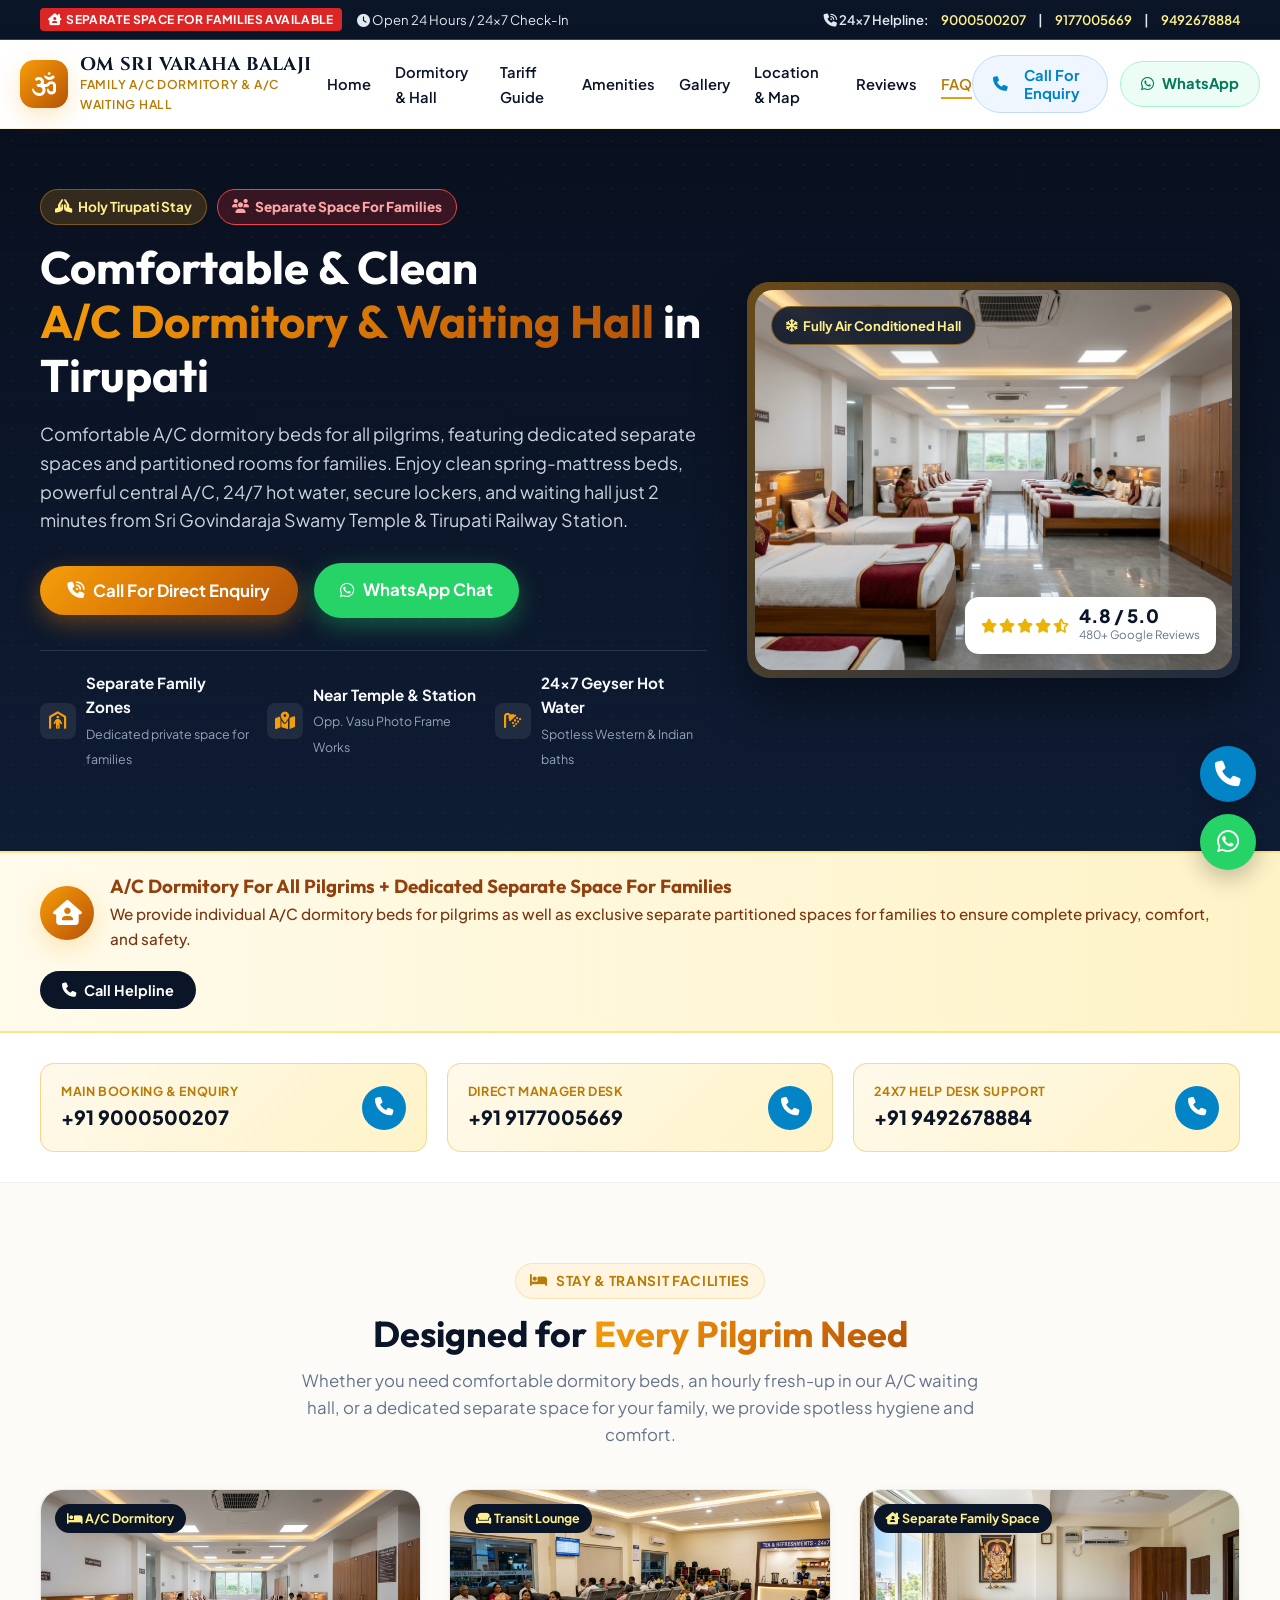
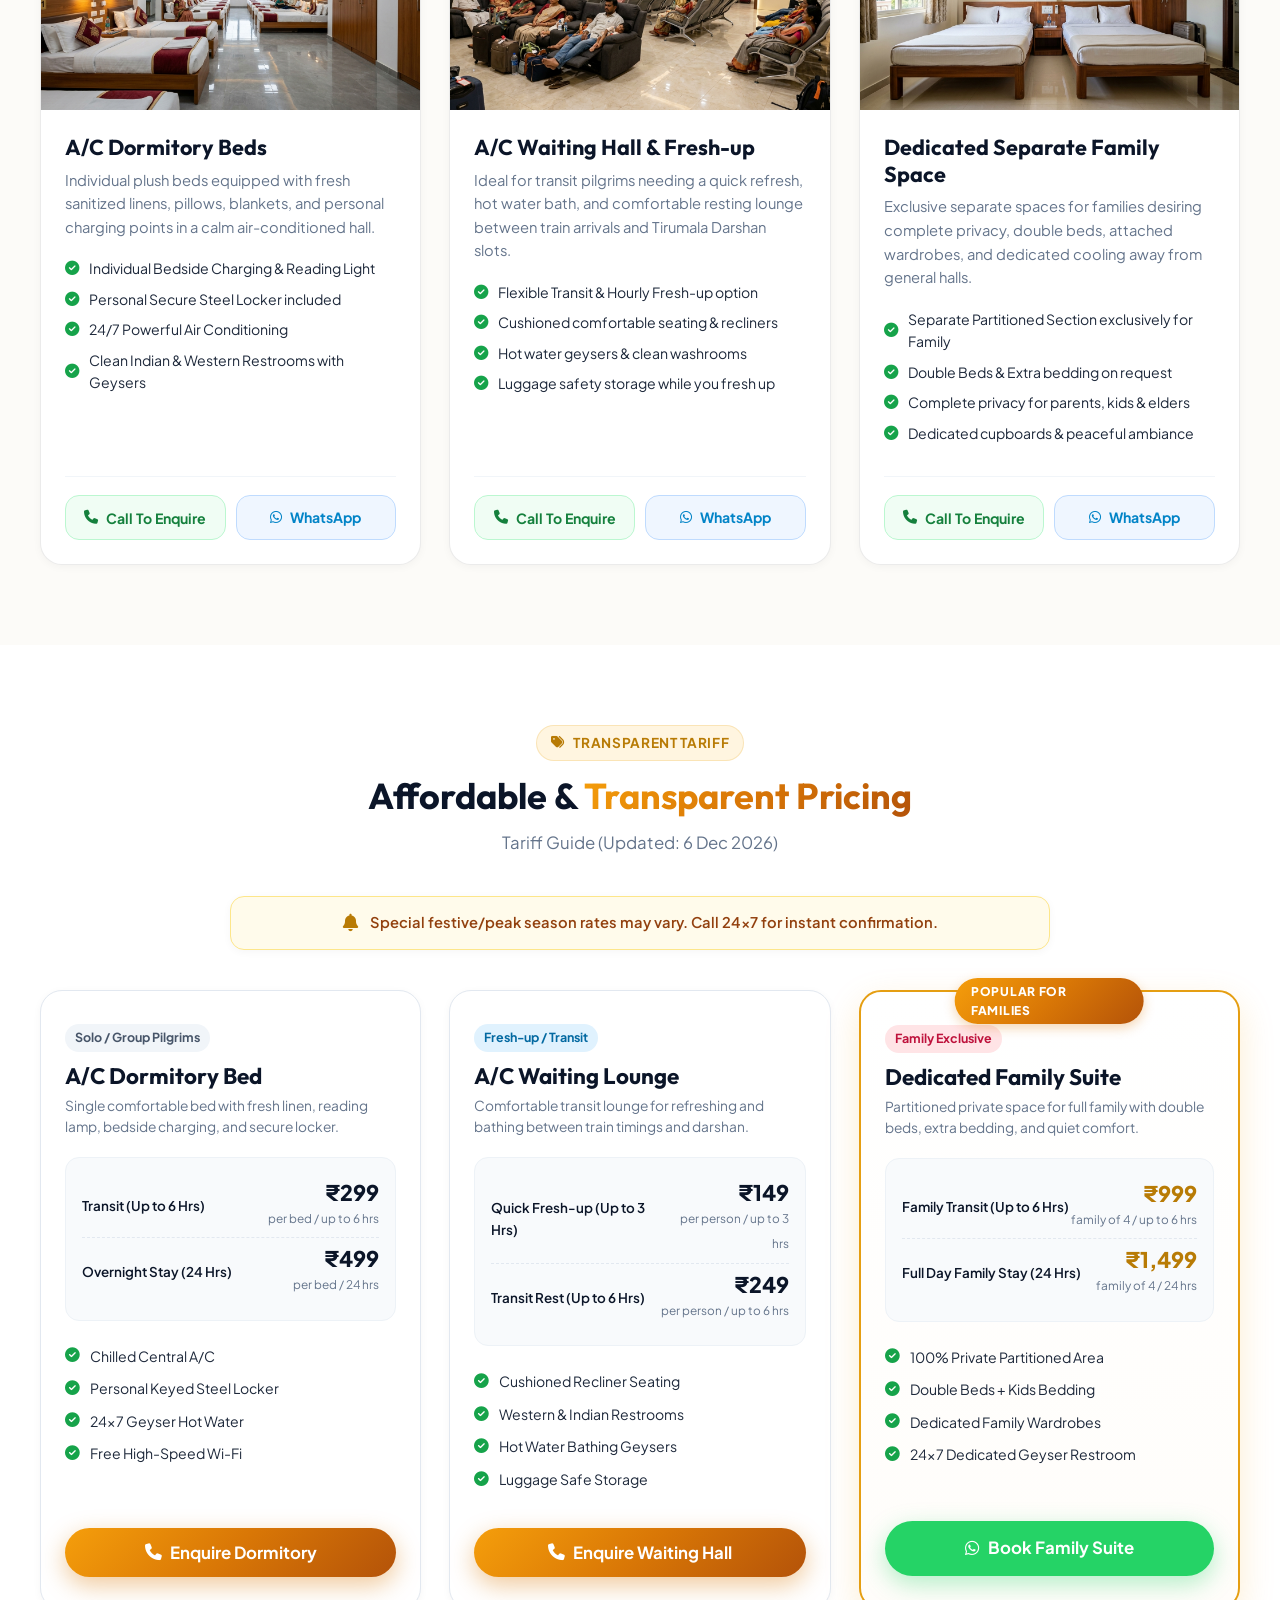
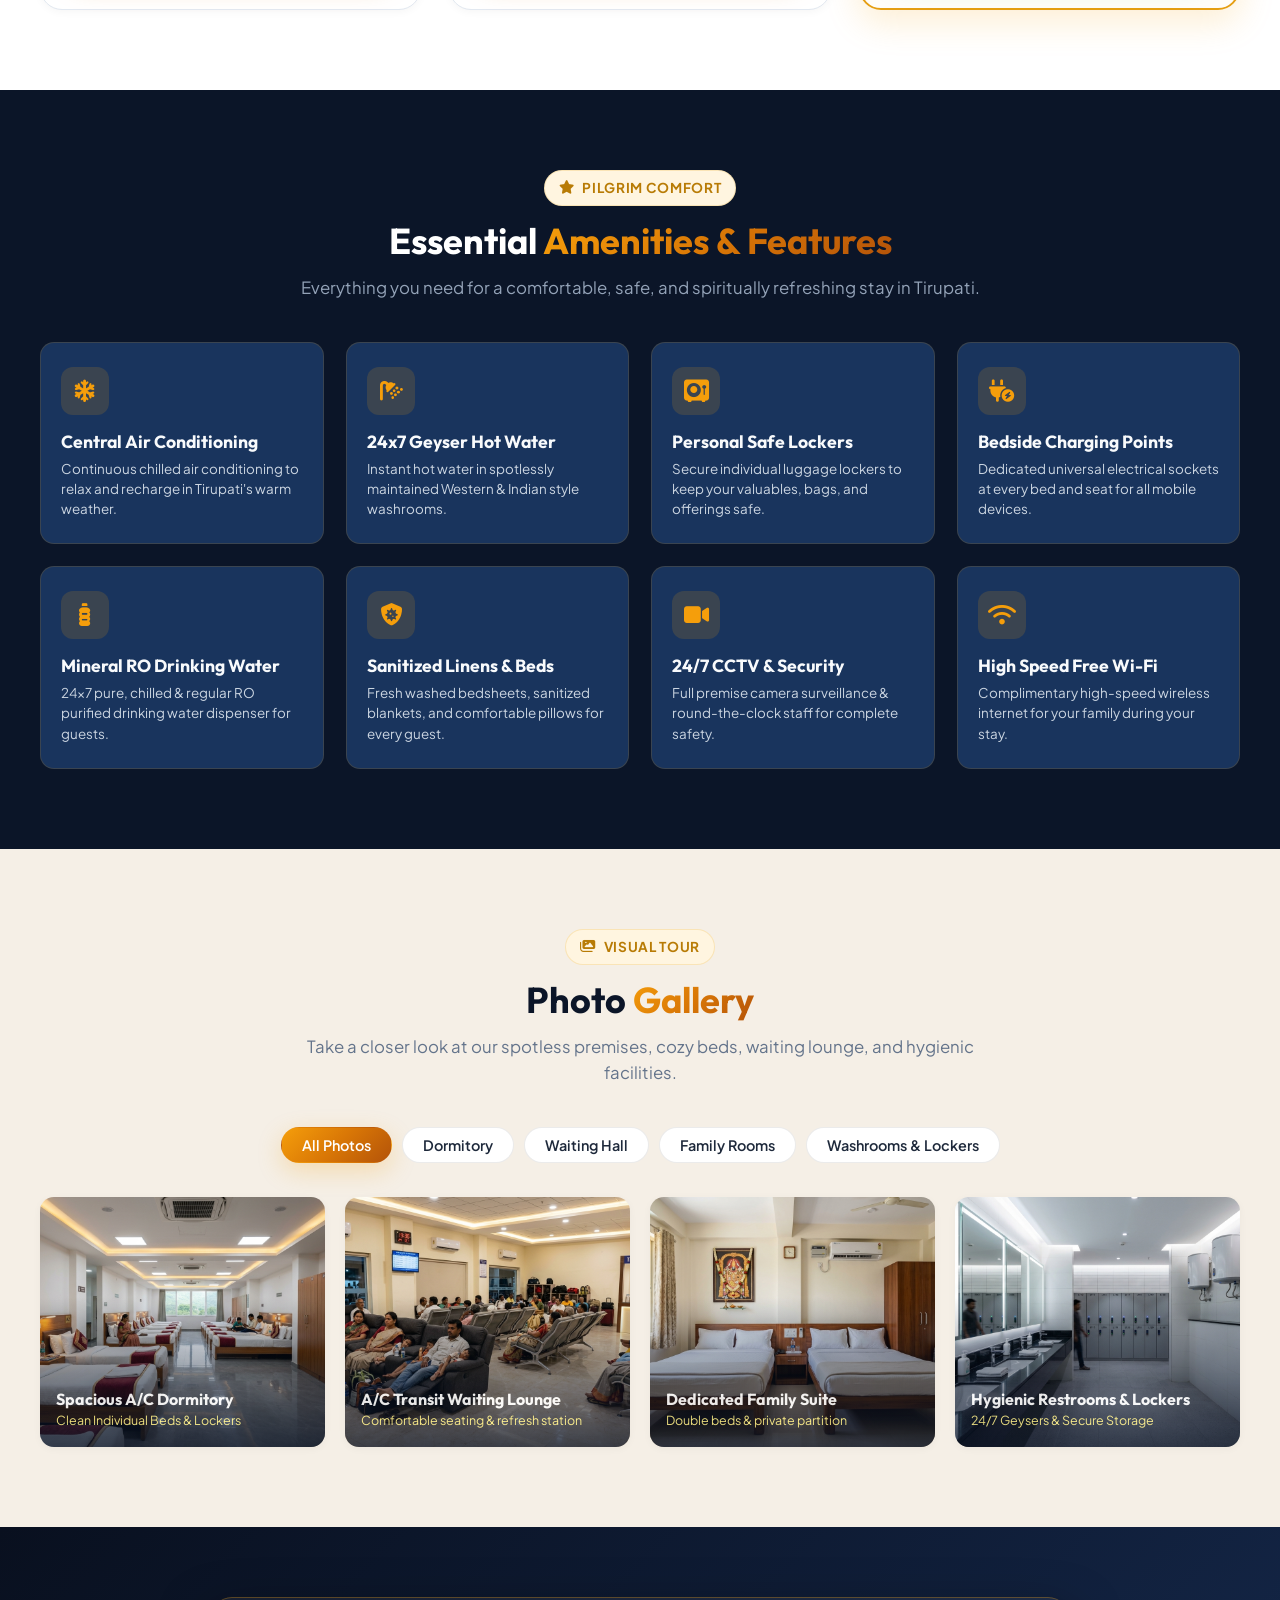
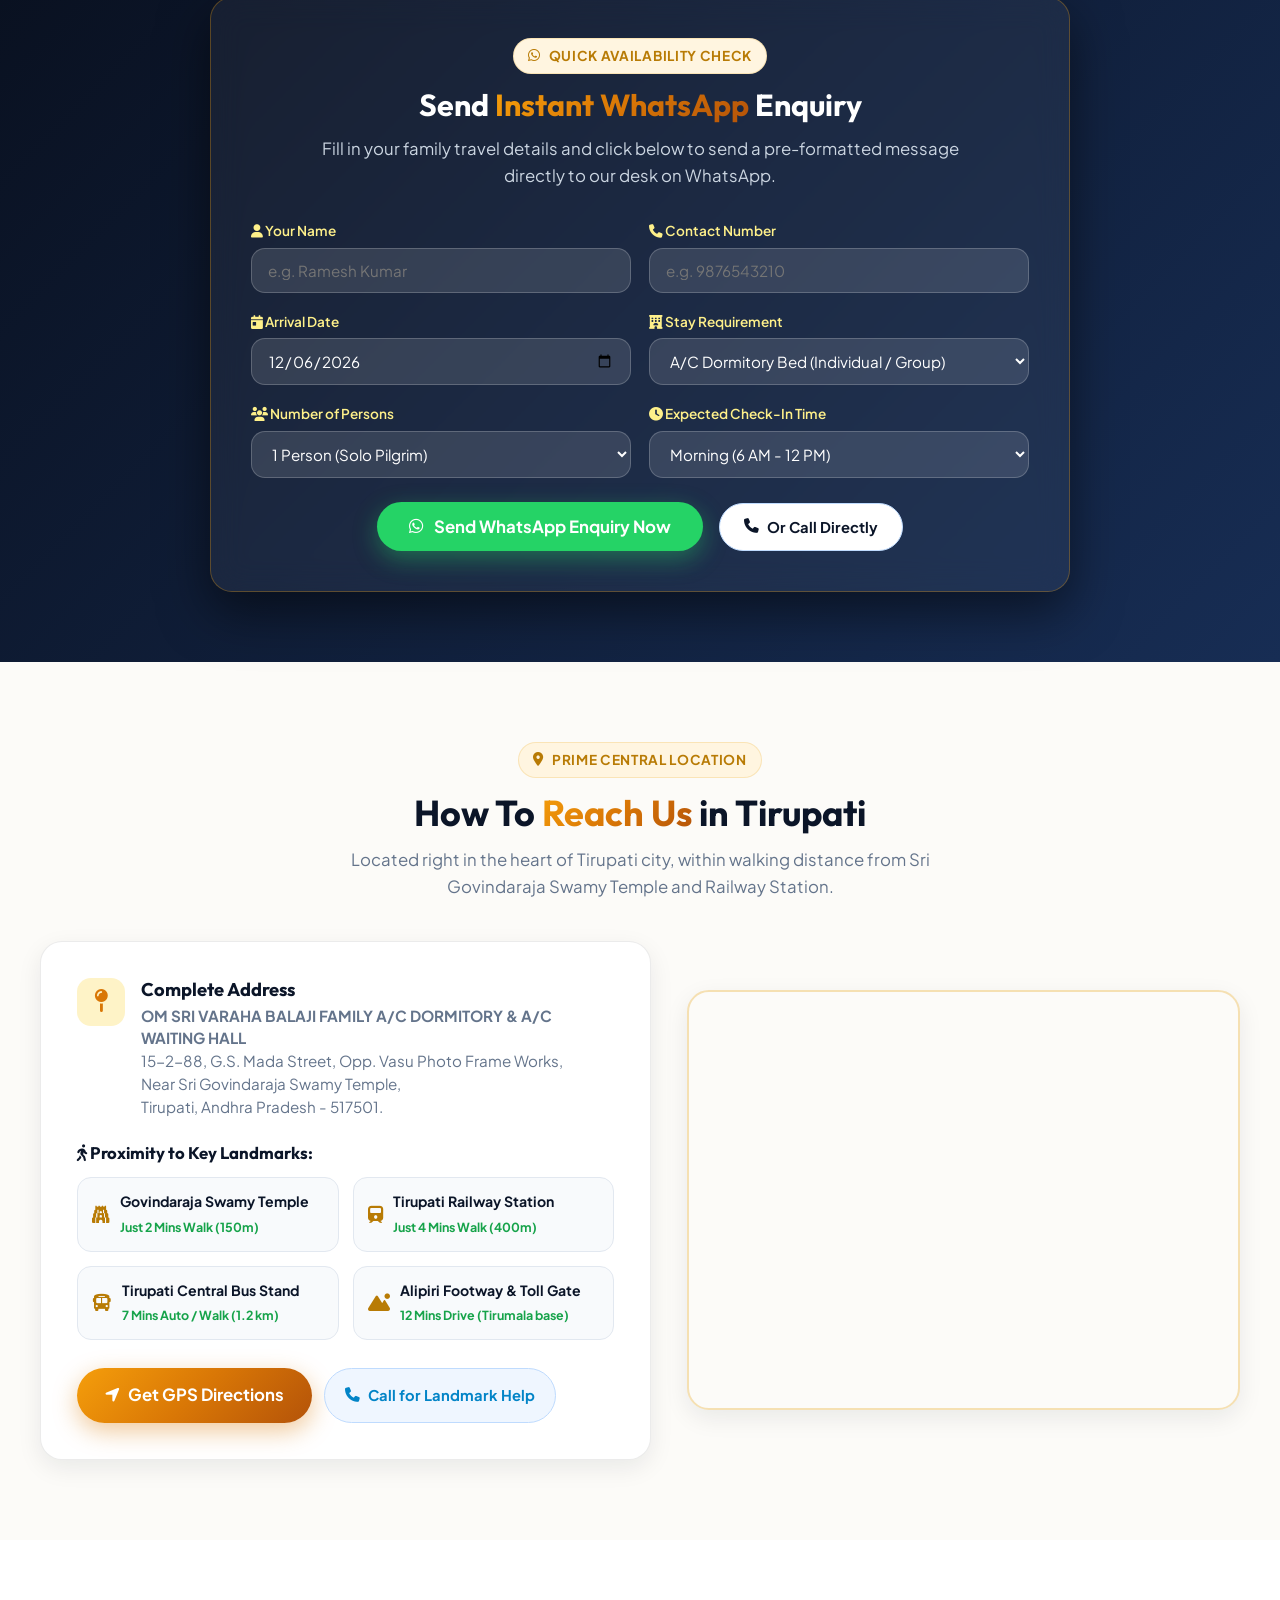
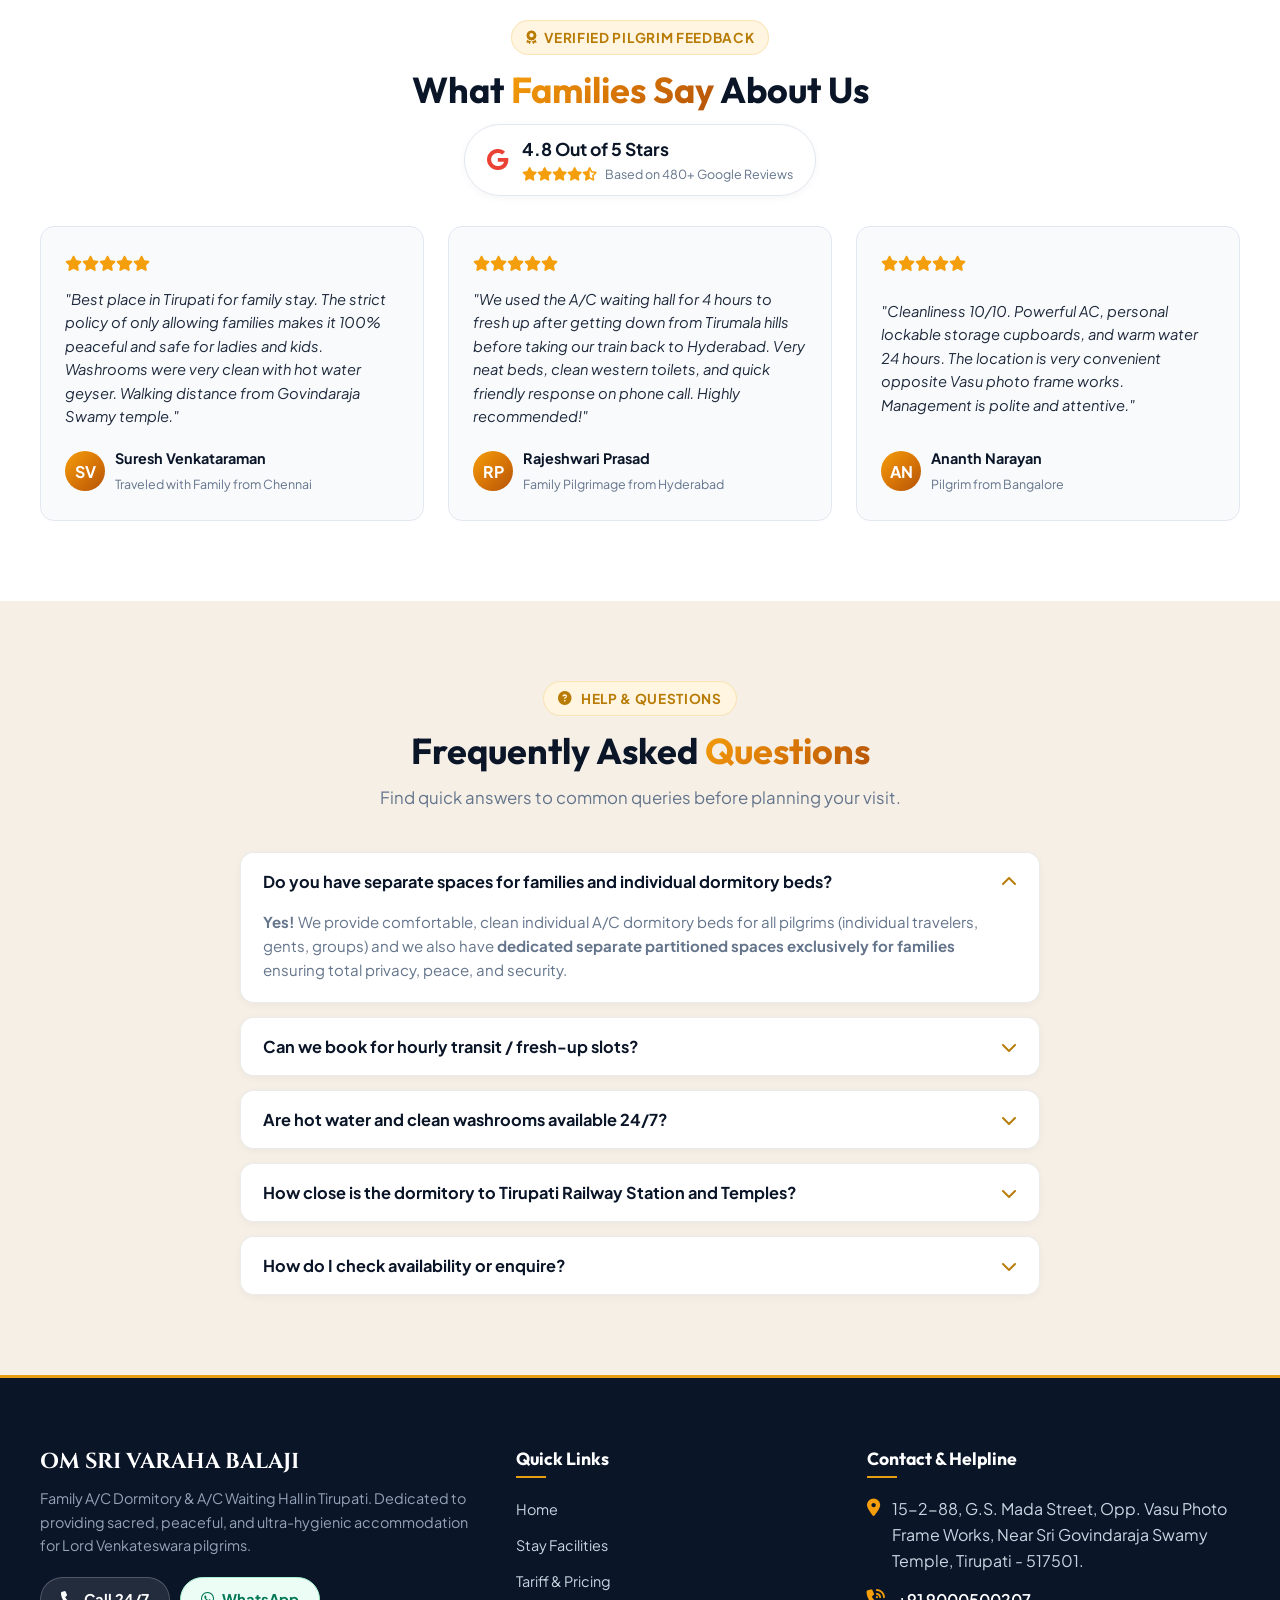
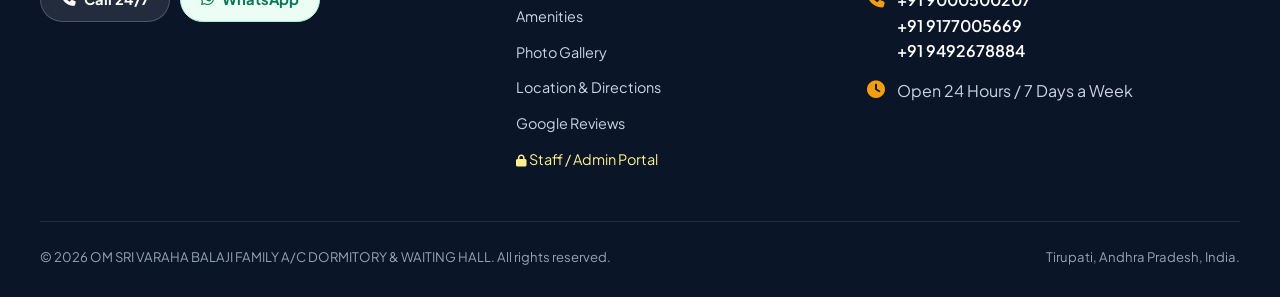
==== index.html @ 16eabe7f "Initial commit: Om Sri Varaha Balaji Dormitory website & admin portal" ====
<!DOCTYPE html>
<html lang="en">
<head>
  <meta charset="UTF-8">
  <meta name="viewport" content="width=device-width, initial-scale=1.0">
  <title>OM SRI VARAHA BALAJI - Family A/C Dormitory & A/C Waiting Hall | Tirupati</title>
  <meta name="description" content="Om Sri Varaha Balaji Family A/C Dormitory & A/C Waiting Hall in Tirupati. Strictly for Families & Women Pilgrims. 2 mins from Govindaraja Swamy Temple & Railway Station. Clean beds, 24x7 hot water, secure lockers, RO water. Call 9000500207.">
  <meta name="keywords" content="Tirupati dormitory, family dormitory tirupati, ac waiting hall tirupati, tirupati stay for family, govindaraja swamy temple dormitory, tirupati railway station waiting hall, om sri varaha balaji dormitory">

  <!-- Google Fonts -->
  <link rel="preconnect" href="https://fonts.googleapis.com">
  <link rel="preconnect" href="https://fonts.gstatic.com" crossorigin>
  <link href="https://fonts.googleapis.com/css2?family=Cinzel:wght@600;700;800&family=Outfit:wght@400;500;600;700;800&family=Plus+Jakarta+Sans:wght@400;500;600;700&display=swap" rel="stylesheet">
  
  <!-- Font Awesome Icons -->
  <link rel="stylesheet" href="https://cdnjs.cloudflare.com/ajax/libs/font-awesome/6.5.1/css/all.min.css">
  
  <!-- Custom CSS -->
  <link rel="stylesheet" href="styles.css">
  <!-- Dynamic Pricing Sync Script -->
  <script src="pricing-data.js"></script>
</head>
<body>

  <!-- Top Announcement Bar -->
  <div class="top-banner">
    <div class="container top-banner-content">
      <div class="top-banner-left">
        <span class="top-badge-family"><i class="fa-solid fa-house-chimney-user"></i> SEPARATE SPACE FOR FAMILIES AVAILABLE</span>
        <span><i class="fa-solid fa-clock"></i> Open 24 Hours / 24x7 Check-In</span>
      </div>
      <div class="top-banner-phones">
        <span><i class="fa-solid fa-phone-volume"></i> 24x7 Helpline:</span>
        <a href="tel:9000500207">9000500207</a> | 
        <a href="tel:9177005669">9177005669</a> | 
        <a href="tel:9492678884">9492678884</a>
      </div>
    </div>
  </div>

  <!-- Header & Navigation -->
  <header class="site-header">
    <div class="container navbar">
      <a href="#" class="brand-logo" aria-label="Om Sri Varaha Balaji Home">
        <div class="logo-icon">
          <i class="fa-solid fa-om"></i>
        </div>
        <div class="brand-info">
          <span class="brand-name">OM SRI VARAHA BALAJI</span>
          <span class="brand-tagline">Family A/C Dormitory & A/C Waiting Hall</span>
        </div>
      </a>

      <ul class="nav-menu" id="navMenu">
        <li><a href="#home" class="nav-link active">Home</a></li>
        <li><a href="#stay-options" class="nav-link">Dormitory & Hall</a></li>
        <li><a href="#pricing" class="nav-link">Tariff Guide</a></li>
        <li><a href="#amenities" class="nav-link">Amenities</a></li>
        <li><a href="#gallery" class="nav-link">Gallery</a></li>
        <li><a href="#location" class="nav-link">Location & Map</a></li>
        <li><a href="#reviews" class="nav-link">Reviews</a></li>
        <li><a href="#faq" class="nav-link">FAQ</a></li>
      </ul>

      <div class="nav-actions">
        <button class="btn btn-call-sm" onclick="openCallModal()">
          <i class="fa-solid fa-phone"></i> Call For Enquiry
        </button>
        <a href="https://wa.me/919000500207?text=Hello%20Om%20Sri%20Varaha%20Balaji%20Dormitory,%20I%20want%20to%20enquire%20about%20stay%20availability%20in%20Tirupati." target="_blank" rel="noopener" class="btn btn-whatsapp-sm">
          <i class="fa-brands fa-whatsapp"></i> WhatsApp
        </a>
      </div>

      <button class="mobile-toggle" id="mobileMenuBtn" aria-label="Toggle navigation">
        <i class="fa-solid fa-bars"></i>
      </button>
    </div>
  </header>

  <!-- Hero Section -->
  <section class="hero-section" id="home">
    <div class="hero-pattern-bg"></div>
    <div class="container">
      <div class="hero-grid">
        <div class="hero-content">
          <div class="hero-badge-container">
            <span class="pill-holy"><i class="fa-solid fa-hands-praying"></i> Holy Tirupati Stay</span>
            <span class="pill-family-strict"><i class="fa-solid fa-users"></i> Separate Space For Families</span>
          </div>

          <h1 class="hero-title">
            Comfortable & Clean <span>A/C Dormitory & Waiting Hall</span> in Tirupati
          </h1>

          <p class="hero-desc">
            Comfortable A/C dormitory beds for all pilgrims, featuring dedicated separate spaces and partitioned rooms for families. Enjoy clean spring-mattress beds, powerful central A/C, 24/7 hot water, secure lockers, and waiting hall just 2 minutes from Sri Govindaraja Swamy Temple & Tirupati Railway Station.
          </p>

          <div class="hero-ctas">
            <button class="btn btn-primary-call" onclick="openCallModal()">
              <i class="fa-solid fa-phone-volume"></i> Call For Direct Enquiry
            </button>
            <a href="https://wa.me/919000500207?text=Hi,%20I%20am%20looking%20for%20a%20dormitory/family%20stay%20in%20Tirupati.%20Please%20share%20availability%20and%20rates." target="_blank" rel="noopener" class="btn btn-whatsapp-hero">
              <i class="fa-brands fa-whatsapp"></i> WhatsApp Chat
            </a>
          </div>

          <div class="hero-trust-bar">
            <div class="trust-item">
              <div class="trust-icon"><i class="fa-solid fa-person-shelter"></i></div>
              <div class="trust-text">
                <strong>Separate Family Zones</strong>
                <span>Dedicated private space for families</span>
              </div>
            </div>
            <div class="trust-item">
              <div class="trust-icon"><i class="fa-solid fa-map-location-dot"></i></div>
              <div class="trust-text">
                <strong>Near Temple & Station</strong>
                <span>Opp. Vasu Photo Frame Works</span>
              </div>
            </div>
            <div class="trust-item">
              <div class="trust-icon"><i class="fa-solid fa-shower"></i></div>
              <div class="trust-text">
                <strong>24x7 Geyser Hot Water</strong>
                <span>Spotless Western & Indian baths</span>
              </div>
            </div>
          </div>
        </div>

        <div class="hero-visual-card">
          <div class="hero-main-img-wrap">
            <img src="assets/dormitory_main.jpg" alt="Om Sri Varaha Balaji Dormitory Interior" class="hero-main-img">
            <div class="hero-float-badge">
              <i class="fa-solid fa-snowflake"></i> Fully Air Conditioned Hall
            </div>
            <div class="hero-rating-badge">
              <div class="hero-rating-stars">
                <i class="fa-solid fa-star"></i>
                <i class="fa-solid fa-star"></i>
                <i class="fa-solid fa-star"></i>
                <i class="fa-solid fa-star"></i>
                <i class="fa-solid fa-star-half-stroke"></i>
              </div>
              <div>
                <div class="hero-rating-val">4.8 / 5.0</div>
                <div class="hero-rating-count">480+ Google Reviews</div>
              </div>
            </div>
          </div>
        </div>
      </div>
    </div>
  </section>

  <!-- Family Space Highlight Feature Banner -->
  <section class="family-policy-banner">
    <div class="container">
      <div class="policy-box">
        <div class="policy-content">
          <div class="policy-icon-circle">
            <i class="fa-solid fa-house-user"></i>
          </div>
          <div class="policy-text">
            <h4>A/C Dormitory For All Pilgrims + Dedicated Separate Space For Families</h4>
            <p>We provide individual A/C dormitory beds for pilgrims as well as exclusive separate partitioned spaces for families to ensure complete privacy, comfort, and safety.</p>
          </div>
        </div>
        <button class="policy-cta-btn" onclick="openCallModal()">
          <i class="fa-solid fa-phone"></i> Call Helpline
        </button>
      </div>
    </div>
  </section>

  <!-- Direct Phone Contact Section -->
  <section class="quick-dial-section">
    <div class="container">
      <div class="quick-dial-grid">
        <a href="tel:9000500207" class="dial-card">
          <div class="dial-info">
            <span class="dial-label">Main Booking & Enquiry</span>
            <span class="dial-number">+91 9000500207</span>
          </div>
          <div class="dial-btn-circle"><i class="fa-solid fa-phone"></i></div>
        </a>

        <a href="tel:9177005669" class="dial-card">
          <div class="dial-info">
            <span class="dial-label">Direct Manager Desk</span>
            <span class="dial-number">+91 9177005669</span>
          </div>
          <div class="dial-btn-circle"><i class="fa-solid fa-phone"></i></div>
        </a>

        <a href="tel:9492678884" class="dial-card">
          <div class="dial-info">
            <span class="dial-label">24x7 Help Desk Support</span>
            <span class="dial-number">+91 9492678884</span>
          </div>
          <div class="dial-btn-circle"><i class="fa-solid fa-phone"></i></div>
        </a>
      </div>
    </div>
  </section>

  <!-- Accommodation & Stay Options Section -->
  <section class="section-stay-options" id="stay-options">
    <div class="container">
      <div class="text-center">
        <div class="section-badge"><i class="fa-solid fa-bed"></i> Stay & Transit Facilities</div>
        <h2 class="section-title">Designed for <span>Every Pilgrim Need</span></h2>
        <p class="section-subtitle">Whether you need comfortable dormitory beds, an hourly fresh-up in our A/C waiting hall, or a dedicated separate space for your family, we provide spotless hygiene and comfort.</p>
      </div>

      <div class="stay-cards-grid">
        <!-- Card 1: A/C Dormitory Beds -->
        <div class="stay-card">
          <div class="stay-card-img-wrap">
            <img src="assets/dormitory_main.jpg" alt="A/C Dormitory Beds" class="stay-card-img">
            <span class="stay-type-badge"><i class="fa-solid fa-bed"></i> A/C Dormitory</span>
          </div>
          <div class="stay-card-body">
            <h3 class="stay-card-title">A/C Dormitory Beds</h3>
            <p class="stay-card-desc">Individual plush beds equipped with fresh sanitized linens, pillows, blankets, and personal charging points in a calm air-conditioned hall.</p>
            <ul class="stay-features-list">
              <li><i class="fa-solid fa-circle-check"></i> Individual Bedside Charging & Reading Light</li>
              <li><i class="fa-solid fa-circle-check"></i> Personal Secure Steel Locker included</li>
              <li><i class="fa-solid fa-circle-check"></i> 24/7 Powerful Air Conditioning</li>
              <li><i class="fa-solid fa-circle-check"></i> Clean Indian & Western Restrooms with Geysers</li>
            </ul>
            <div class="stay-card-actions">
              <button class="btn btn-card-call" onclick="openCallModal()"><i class="fa-solid fa-phone"></i> Call To Enquire</button>
              <a href="https://wa.me/919000500207?text=Hello,%20I%20want%20to%20enquire%20about%20A/C%20Dormitory%20beds%20availability." target="_blank" rel="noopener" class="btn btn-card-wa"><i class="fa-brands fa-whatsapp"></i> WhatsApp</a>
            </div>
          </div>
        </div>

        <!-- Card 2: A/C Transit Waiting Hall -->
        <div class="stay-card">
          <div class="stay-card-img-wrap">
            <img src="assets/waiting_hall.jpg" alt="A/C Waiting Hall Lounge" class="stay-card-img">
            <span class="stay-type-badge"><i class="fa-solid fa-couch"></i> Transit Lounge</span>
          </div>
          <div class="stay-card-body">
            <h3 class="stay-card-title">A/C Waiting Hall & Fresh-up</h3>
            <p class="stay-card-desc">Ideal for transit pilgrims needing a quick refresh, hot water bath, and comfortable resting lounge between train arrivals and Tirumala Darshan slots.</p>
            <ul class="stay-features-list">
              <li><i class="fa-solid fa-circle-check"></i> Flexible Transit & Hourly Fresh-up option</li>
              <li><i class="fa-solid fa-circle-check"></i> Cushioned comfortable seating & recliners</li>
              <li><i class="fa-solid fa-circle-check"></i> Hot water geysers & clean washrooms</li>
              <li><i class="fa-solid fa-circle-check"></i> Luggage safety storage while you fresh up</li>
            </ul>
            <div class="stay-card-actions">
              <button class="btn btn-card-call" onclick="openCallModal()"><i class="fa-solid fa-phone"></i> Call To Enquire</button>
              <a href="https://wa.me/919000500207?text=Hello,%20I%20need%20details%20about%20A/C%20Waiting%20Hall%20and%20Fresh-up%20slots." target="_blank" rel="noopener" class="btn btn-card-wa"><i class="fa-brands fa-whatsapp"></i> WhatsApp</a>
            </div>
          </div>
        </div>

        <!-- Card 3: Dedicated Separate Family Space -->
        <div class="stay-card">
          <div class="stay-card-img-wrap">
            <img src="assets/family_room.jpg" alt="Dedicated Separate Family Space" class="stay-card-img">
            <span class="stay-type-badge"><i class="fa-solid fa-house-chimney-user"></i> Separate Family Space</span>
          </div>
          <div class="stay-card-body">
            <h3 class="stay-card-title">Dedicated Separate Family Space</h3>
            <p class="stay-card-desc">Exclusive separate spaces for families desiring complete privacy, double beds, attached wardrobes, and dedicated cooling away from general halls.</p>
            <ul class="stay-features-list">
              <li><i class="fa-solid fa-circle-check"></i> Separate Partitioned Section exclusively for Family</li>
              <li><i class="fa-solid fa-circle-check"></i> Double Beds & Extra bedding on request</li>
              <li><i class="fa-solid fa-circle-check"></i> Complete privacy for parents, kids & elders</li>
              <li><i class="fa-solid fa-circle-check"></i> Dedicated cupboards & peaceful ambiance</li>
            </ul>
            <div class="stay-card-actions">
              <button class="btn btn-card-call" onclick="openCallModal()"><i class="fa-solid fa-phone"></i> Call To Enquire</button>
              <a href="https://wa.me/919000500207?text=Hello,%20I%20am%20enquiring%20about%20the%20Separate%20Family%20Space." target="_blank" rel="noopener" class="btn btn-card-wa"><i class="fa-brands fa-whatsapp"></i> WhatsApp</a>
            </div>
          </div>
        </div>
      </div>
    </div>
  </section>

  <!-- Tariff & Pricing Section -->
  <section class="section-pricing" id="pricing">
    <div class="container">
      <div class="text-center">
        <div class="section-badge"><i class="fa-solid fa-tags"></i> Transparent Tariff</div>
        <h2 class="section-title">Affordable & <span>Transparent Pricing</span></h2>
        <p class="section-subtitle" id="pricing-last-updated">Budget-friendly, ultra-clean pilgrim accommodation with zero hidden fees.</p>
      </div>

      <!-- Festive / Seasonal Alert Banner (Editable via Admin) -->
      <div class="pricing-notice-bar">
        <i class="fa-solid fa-bell"></i>
        <span id="pricing-seasonal-notice">Special festive/peak season rates may vary. Call 24x7 for instant confirmation.</span>
      </div>

      <div class="pricing-cards-grid">
        <!-- Dormitory Plan -->
        <div class="pricing-plan-card">
          <div class="plan-header">
            <span class="plan-tag">Solo / Group Pilgrims</span>
            <h3 class="plan-name">A/C Dormitory Bed</h3>
            <p class="plan-desc">Single comfortable bed with fresh linen, reading lamp, bedside charging, and secure locker.</p>
          </div>

          <div class="plan-rates-box">
            <div class="rate-row">
              <span class="rate-label">Transit (Up to 6 Hrs)</span>
              <div class="rate-val-wrap">
                <span class="rate-amount" id="price-dorm-transit">₹299</span>
                <span class="rate-unit" id="unit-dorm-transit">per bed</span>
              </div>
            </div>

            <div class="rate-row highlight-row">
              <span class="rate-label">Overnight Stay (24 Hrs)</span>
              <div class="rate-val-wrap">
                <span class="rate-amount" id="price-dorm-night">₹499</span>
                <span class="rate-unit" id="unit-dorm-night">per bed</span>
              </div>
            </div>
          </div>

          <ul class="plan-perks">
            <li><i class="fa-solid fa-circle-check"></i> Chilled Central A/C</li>
            <li><i class="fa-solid fa-circle-check"></i> Personal Keyed Steel Locker</li>
            <li><i class="fa-solid fa-circle-check"></i> 24x7 Geyser Hot Water</li>
            <li><i class="fa-solid fa-circle-check"></i> Free High-Speed Wi-Fi</li>
          </ul>

          <div class="plan-cta">
            <button class="btn btn-primary-call" style="width:100%;" onclick="openCallModal()">
              <i class="fa-solid fa-phone"></i> Enquire Dormitory
            </button>
          </div>
        </div>

        <!-- Waiting Hall Plan -->
        <div class="pricing-plan-card">
          <div class="plan-header">
            <span class="plan-tag" style="background:#e0f2fe; color:#0369a1;">Fresh-up / Transit</span>
            <h3 class="plan-name">A/C Waiting Lounge</h3>
            <p class="plan-desc">Comfortable transit lounge for refreshing and bathing between train timings and darshan.</p>
          </div>

          <div class="plan-rates-box">
            <div class="rate-row">
              <span class="rate-label">Quick Fresh-up (Up to 3 Hrs)</span>
              <div class="rate-val-wrap">
                <span class="rate-amount" id="price-wait-transit">₹149</span>
                <span class="rate-unit" id="unit-wait-transit">per person</span>
              </div>
            </div>

            <div class="rate-row highlight-row">
              <span class="rate-label">Transit Rest (Up to 6 Hrs)</span>
              <div class="rate-val-wrap">
                <span class="rate-amount" id="price-wait-night">₹249</span>
                <span class="rate-unit" id="unit-wait-night">per person</span>
              </div>
            </div>
          </div>

          <ul class="plan-perks">
            <li><i class="fa-solid fa-circle-check"></i> Cushioned Recliner Seating</li>
            <li><i class="fa-solid fa-circle-check"></i> Western & Indian Restrooms</li>
            <li><i class="fa-solid fa-circle-check"></i> Hot Water Bathing Geysers</li>
            <li><i class="fa-solid fa-circle-check"></i> Luggage Safe Storage</li>
          </ul>

          <div class="plan-cta">
            <button class="btn btn-primary-call" style="width:100%;" onclick="openCallModal()">
              <i class="fa-solid fa-phone"></i> Enquire Waiting Hall
            </button>
          </div>
        </div>

        <!-- Dedicated Family Suite Plan (Featured) -->
        <div class="pricing-plan-card featured-plan">
          <div class="featured-ribbon">POPULAR FOR FAMILIES</div>
          <div class="plan-header">
            <span class="plan-tag" style="background:#ffe4e6; color:#be123c;">Family Exclusive</span>
            <h3 class="plan-name">Dedicated Family Suite</h3>
            <p class="plan-desc">Partitioned private space for full family with double beds, extra bedding, and quiet comfort.</p>
          </div>

          <div class="plan-rates-box">
            <div class="rate-row">
              <span class="rate-label">Family Transit (Up to 6 Hrs)</span>
              <div class="rate-val-wrap">
                <span class="rate-amount" id="price-fam-transit">₹999</span>
                <span class="rate-unit" id="unit-fam-transit">family of 4</span>
              </div>
            </div>

            <div class="rate-row highlight-row">
              <span class="rate-label">Full Day Family Stay (24 Hrs)</span>
              <div class="rate-val-wrap">
                <span class="rate-amount" id="price-fam-night">₹1,499</span>
                <span class="rate-unit" id="unit-fam-night">family of 4</span>
              </div>
            </div>
          </div>

          <ul class="plan-perks">
            <li><i class="fa-solid fa-circle-check"></i> 100% Private Partitioned Area</li>
            <li><i class="fa-solid fa-circle-check"></i> Double Beds + Kids Bedding</li>
            <li><i class="fa-solid fa-circle-check"></i> Dedicated Family Wardrobes</li>
            <li><i class="fa-solid fa-circle-check"></i> 24x7 Dedicated Geyser Restroom</li>
          </ul>

          <div class="plan-cta">
            <a href="https://wa.me/919000500207?text=Hello%20Om%20Sri%20Varaha%20Balaji%20Dormitory,%20I%20want%20to%20book/enquire%20the%20Dedicated%20Family%20Suite." target="_blank" rel="noopener" class="btn btn-whatsapp-hero" style="width:100%; border-radius:var(--radius-full);">
              <i class="fa-brands fa-whatsapp"></i> Book Family Suite
            </a>
          </div>
        </div>
      </div>
    </div>
  </section>

  <!-- Key Amenities Section -->
  <section class="section-amenities" id="amenities">
    <div class="container">
      <div class="text-center">
        <div class="section-badge"><i class="fa-solid fa-star"></i> Pilgrim Comfort</div>
        <h2 class="section-title">Essential <span>Amenities & Features</span></h2>
        <p class="section-subtitle">Everything you need for a comfortable, safe, and spiritually refreshing stay in Tirupati.</p>
      </div>

      <div class="amenities-grid">
        <div class="amenity-card">
          <div class="amenity-icon-wrap"><i class="fa-solid fa-snowflake"></i></div>
          <h4>Central Air Conditioning</h4>
          <p>Continuous chilled air conditioning to relax and recharge in Tirupati's warm weather.</p>
        </div>

        <div class="amenity-card">
          <div class="amenity-icon-wrap"><i class="fa-solid fa-shower"></i></div>
          <h4>24x7 Geyser Hot Water</h4>
          <p>Instant hot water in spotlessly maintained Western & Indian style washrooms.</p>
        </div>

        <div class="amenity-card">
          <div class="amenity-icon-wrap"><i class="fa-solid fa-vault"></i></div>
          <h4>Personal Safe Lockers</h4>
          <p>Secure individual luggage lockers to keep your valuables, bags, and offerings safe.</p>
        </div>

        <div class="amenity-card">
          <div class="amenity-icon-wrap"><i class="fa-solid fa-plug-circle-bolt"></i></div>
          <h4>Bedside Charging Points</h4>
          <p>Dedicated universal electrical sockets at every bed and seat for all mobile devices.</p>
        </div>

        <div class="amenity-card">
          <div class="amenity-icon-wrap"><i class="fa-solid fa-bottle-water"></i></div>
          <h4>Mineral RO Drinking Water</h4>
          <p>24x7 pure, chilled & regular RO purified drinking water dispenser for guests.</p>
        </div>

        <div class="amenity-card">
          <div class="amenity-icon-wrap"><i class="fa-solid fa-shield-virus"></i></div>
          <h4>Sanitized Linens & Beds</h4>
          <p>Fresh washed bedsheets, sanitized blankets, and comfortable pillows for every guest.</p>
        </div>

        <div class="amenity-card">
          <div class="amenity-icon-wrap"><i class="fa-solid fa-video"></i></div>
          <h4>24/7 CCTV & Security</h4>
          <p>Full premise camera surveillance & round-the-clock staff for complete safety.</p>
        </div>

        <div class="amenity-card">
          <div class="amenity-icon-wrap"><i class="fa-solid fa-wifi"></i></div>
          <h4>High Speed Free Wi-Fi</h4>
          <p>Complimentary high-speed wireless internet for your family during your stay.</p>
        </div>
      </div>
    </div>
  </section>

  <!-- Photo Gallery Section -->
  <section class="section-gallery" id="gallery">
    <div class="container">
      <div class="text-center">
        <div class="section-badge"><i class="fa-solid fa-images"></i> Visual Tour</div>
        <h2 class="section-title">Photo <span>Gallery</span></h2>
        <p class="section-subtitle">Take a closer look at our spotless premises, cozy beds, waiting lounge, and hygienic facilities.</p>
      </div>

      <div class="gallery-filters">
        <button class="filter-btn active" data-filter="all">All Photos</button>
        <button class="filter-btn" data-filter="dormitory">Dormitory</button>
        <button class="filter-btn" data-filter="waiting">Waiting Hall</button>
        <button class="filter-btn" data-filter="family">Family Rooms</button>
        <button class="filter-btn" data-filter="washroom">Washrooms & Lockers</button>
      </div>

      <div class="gallery-grid">
        <div class="gallery-item" data-category="dormitory" onclick="openLightbox('assets/dormitory_main.jpg', 'Air Conditioned Dormitory Hall with individual beds')">
          <img src="assets/dormitory_main.jpg" alt="Dormitory Hall">
          <div class="gallery-overlay">
            <h5>Spacious A/C Dormitory</h5>
            <span>Clean Individual Beds & Lockers</span>
          </div>
        </div>

        <div class="gallery-item" data-category="waiting" onclick="openLightbox('assets/waiting_hall.jpg', 'Comfortable AC Waiting Lounge for transit pilgrims')">
          <img src="assets/waiting_hall.jpg" alt="AC Waiting Hall">
          <div class="gallery-overlay">
            <h5>A/C Transit Waiting Lounge</h5>
            <span>Comfortable seating & refresh station</span>
          </div>
        </div>

        <div class="gallery-item" data-category="family" onclick="openLightbox('assets/family_room.jpg', 'Dedicated Private Family Suite Room')">
          <img src="assets/family_room.jpg" alt="Family Suite Room">
          <div class="gallery-overlay">
            <h5>Dedicated Family Suite</h5>
            <span>Double beds & private partition</span>
          </div>
        </div>

        <div class="gallery-item" data-category="washroom" onclick="openLightbox('assets/washroom_lockers.jpg', 'Spotless Modern Washrooms & Geyser Hot Water')">
          <img src="assets/washroom_lockers.jpg" alt="Washrooms and Lockers">
          <div class="gallery-overlay">
            <h5>Hygienic Restrooms & Lockers</h5>
            <span>24/7 Geysers & Secure Storage</span>
          </div>
        </div>
      </div>
    </div>
  </section>

  <!-- Interactive WhatsApp Enquiry Form Generator -->
  <section class="section-enquiry-box">
    <div class="container">
      <div class="enquiry-card-wrapper text-center">
        <div class="section-badge"><i class="fa-brands fa-whatsapp"></i> Quick Availability Check</div>
        <h2 class="section-title">Send <span>Instant WhatsApp</span> Enquiry</h2>
        <p class="section-subtitle">Fill in your family travel details and click below to send a pre-formatted message directly to our desk on WhatsApp.</p>

        <form id="whatsappEnquiryForm" onsubmit="handleWhatsAppForm(event)">
          <div class="enquiry-form-grid">
            <div class="form-group">
              <label for="enquiryName"><i class="fa-solid fa-user"></i> Your Name</label>
              <input type="text" id="enquiryName" class="form-control" placeholder="e.g. Ramesh Kumar" required>
            </div>

            <div class="form-group">
              <label for="enquiryPhone"><i class="fa-solid fa-phone"></i> Contact Number</label>
              <input type="tel" id="enquiryPhone" class="form-control" placeholder="e.g. 9876543210" required>
            </div>

            <div class="form-group">
              <label for="enquiryDate"><i class="fa-solid fa-calendar-day"></i> Arrival Date</label>
              <input type="date" id="enquiryDate" class="form-control" required>
            </div>

            <div class="form-group">
              <label for="enquiryType"><i class="fa-solid fa-hotel"></i> Stay Requirement</label>
              <select id="enquiryType" class="form-control" required>
                <option value="A/C Dormitory Beds (Individual / Group)">A/C Dormitory Bed (Individual / Group)</option>
                <option value="Dedicated Separate Space for Family">Dedicated Separate Space for Family</option>
                <option value="A/C Waiting Hall & Fresh-up">A/C Waiting Hall & Fresh-up (Transit / Hourly)</option>
              </select>
            </div>

            <div class="form-group">
              <label for="enquiryMembers"><i class="fa-solid fa-users"></i> Number of Persons</label>
              <select id="enquiryMembers" class="form-control" required>
                <option value="1 Person (Solo Pilgrim)">1 Person (Solo Pilgrim)</option>
                <option value="2 Persons (Family / Friends)">2 Persons (Family / Friends)</option>
                <option value="3-4 Persons (Family Group)">3 to 4 Persons (Family Group)</option>
                <option value="5-8 Persons (Large Family / Group)">5 to 8 Persons (Large Family / Group)</option>
                <option value="More than 8 Persons (Group)">More than 8 Persons (Group)</option>
              </select>
            </div>

            <div class="form-group">
              <label for="enquiryTime"><i class="fa-solid fa-clock"></i> Expected Check-In Time</label>
              <select id="enquiryTime" class="form-control" required>
                <option value="Morning (6 AM - 12 PM)">Morning (6 AM - 12 PM)</option>
                <option value="Afternoon (12 PM - 6 PM)">Afternoon (12 PM - 6 PM)</option>
                <option value="Evening / Night (6 PM - 12 AM)">Evening / Night (6 PM - 12 AM)</option>
                <option value="Midnight / Early Hours (12 AM - 6 AM)">Midnight / Early Hours (12 AM - 6 AM)</option>
              </select>
            </div>
          </div>

          <div class="enquiry-cta-row">
            <button type="submit" class="btn-send-wa">
              <i class="fa-brands fa-whatsapp"></i> Send WhatsApp Enquiry Now
            </button>
            <button type="button" class="btn btn-call-sm" style="background:#ffffff; color:var(--royal-navy); padding:14px 24px;" onclick="openCallModal()">
              <i class="fa-solid fa-phone"></i> Or Call Directly
            </button>
          </div>
        </form>
      </div>
    </div>
  </section>

  <!-- Location, Landmarks & Google Map -->
  <section class="section-location" id="location">
    <div class="container">
      <div class="text-center">
        <div class="section-badge"><i class="fa-solid fa-location-dot"></i> Prime Central Location</div>
        <h2 class="section-title">How To <span>Reach Us</span> in Tirupati</h2>
        <p class="section-subtitle">Located right in the heart of Tirupati city, within walking distance from Sri Govindaraja Swamy Temple and Railway Station.</p>
      </div>

      <div class="location-grid">
        <div class="location-info-card">
          <div class="address-highlight">
            <div class="address-icon"><i class="fa-solid fa-map-pin"></i></div>
            <div class="address-text">
              <h4>Complete Address</h4>
              <p><strong>OM SRI VARAHA BALAJI FAMILY A/C DORMITORY & A/C WAITING HALL</strong><br>
              15-2-88, G.S. Mada Street, Opp. Vasu Photo Frame Works,<br>
              Near Sri Govindaraja Swamy Temple,<br>
              Tirupati, Andhra Pradesh - 517501.</p>
            </div>
          </div>

          <h4 style="margin-bottom: 14px; font-size: 1.05rem;"><i class="fa-solid fa-person-walking"></i> Proximity to Key Landmarks:</h4>
          <div class="landmarks-list">
            <div class="landmark-item">
              <i class="fa-solid fa-gopuram"></i>
              <div>
                <strong>Govindaraja Swamy Temple</strong>
                <span>Just 2 Mins Walk (150m)</span>
              </div>
            </div>

            <div class="landmark-item">
              <i class="fa-solid fa-train"></i>
              <div>
                <strong>Tirupati Railway Station</strong>
                <span>Just 4 Mins Walk (400m)</span>
              </div>
            </div>

            <div class="landmark-item">
              <i class="fa-solid fa-bus"></i>
              <div>
                <strong>Tirupati Central Bus Stand</strong>
                <span>7 Mins Auto / Walk (1.2 km)</span>
              </div>
            </div>

            <div class="landmark-item">
              <i class="fa-solid fa-mountain-sun"></i>
              <div>
                <strong>Alipiri Footway & Toll Gate</strong>
                <span>12 Mins Drive (Tirumala base)</span>
              </div>
            </div>
          </div>

          <div style="display: flex; gap: 12px; flex-wrap: wrap;">
            <a href="https://maps.google.com/?q=15-2-88,+G.S.+Mada+Street,+Tirupati" target="_blank" rel="noopener" class="btn btn-primary-call">
              <i class="fa-solid fa-location-arrow"></i> Get GPS Directions
            </a>
            <button class="btn btn-call-sm" onclick="openCallModal()">
              <i class="fa-solid fa-phone"></i> Call for Landmark Help
            </button>
          </div>
        </div>

        <div class="map-embed-container">
          <iframe src="https://www.google.com/maps/embed?pb=!1m18!1m12!1m3!1d3877.3752538186175!2d79.4180!3d13.6288!2m3!1f0!2f0!3f0!3m2!1i1024!2i768!4f13.1!3m3!1m2!1s0x3a4d4b1234567890%3A0x1234567890abcdef!2sGovindaraja%20Swamy%20Temple%2C%20Tirupati!5e0!3m2!1sen!2sin!4v1700000000000!5m2!1sen!2sin" allowfullscreen="" loading="lazy" referrerpolicy="no-referrer-when-downgrade" title="Om Sri Varaha Balaji Location Map"></iframe>
        </div>
      </div>
    </div>
  </section>

  <!-- Google Reviews & Customer Feedback -->
  <section class="section-reviews" id="reviews">
    <div class="container text-center">
      <div class="section-badge"><i class="fa-solid fa-award"></i> Verified Pilgrim Feedback</div>
      <h2 class="section-title">What <span>Families Say</span> About Us</h2>
      
      <div class="google-review-badge-large">
        <i class="fa-brands fa-google g-icon" style="color: #ea4335;"></i>
        <div style="text-align: left;">
          <strong style="font-size: 1.1rem; color: var(--royal-navy);">4.8 Out of 5 Stars</strong>
          <div style="color: #f59e0b; font-size: 0.85rem;">
            <i class="fa-solid fa-star"></i><i class="fa-solid fa-star"></i><i class="fa-solid fa-star"></i><i class="fa-solid fa-star"></i><i class="fa-solid fa-star-half-stroke"></i>
            <span style="color: var(--text-muted); font-size: 0.78rem; margin-left: 6px;">Based on 480+ Google Reviews</span>
          </div>
        </div>
      </div>

      <div class="reviews-grid">
        <div class="review-card">
          <div class="review-stars">
            <i class="fa-solid fa-star"></i><i class="fa-solid fa-star"></i><i class="fa-solid fa-star"></i><i class="fa-solid fa-star"></i><i class="fa-solid fa-star"></i>
          </div>
          <p class="review-text">"Best place in Tirupati for family stay. The strict policy of only allowing families makes it 100% peaceful and safe for ladies and kids. Washrooms were very clean with hot water geyser. Walking distance from Govindaraja Swamy temple."</p>
          <div class="review-author">
            <div class="author-avatar">SV</div>
            <div class="author-meta">
              <strong>Suresh Venkataraman</strong>
              <span>Traveled with Family from Chennai</span>
            </div>
          </div>
        </div>

        <div class="review-card">
          <div class="review-stars">
            <i class="fa-solid fa-star"></i><i class="fa-solid fa-star"></i><i class="fa-solid fa-star"></i><i class="fa-solid fa-star"></i><i class="fa-solid fa-star"></i>
          </div>
          <p class="review-text">"We used the A/C waiting hall for 4 hours to fresh up after getting down from Tirumala hills before taking our train back to Hyderabad. Very neat beds, clean western toilets, and quick friendly response on phone call. Highly recommended!"</p>
          <div class="review-author">
            <div class="author-avatar">RP</div>
            <div class="author-meta">
              <strong>Rajeshwari Prasad</strong>
              <span>Family Pilgrimage from Hyderabad</span>
            </div>
          </div>
        </div>

        <div class="review-card">
          <div class="review-stars">
            <i class="fa-solid fa-star"></i><i class="fa-solid fa-star"></i><i class="fa-solid fa-star"></i><i class="fa-solid fa-star"></i><i class="fa-solid fa-star"></i>
          </div>
          <p class="review-text">"Cleanliness 10/10. Powerful AC, personal lockable storage cupboards, and warm water 24 hours. The location is very convenient opposite Vasu photo frame works. Management is polite and attentive."</p>
          <div class="review-author">
            <div class="author-avatar">AN</div>
            <div class="author-meta">
              <strong>Ananth Narayan</strong>
              <span>Pilgrim from Bangalore</span>
            </div>
          </div>
        </div>
      </div>
    </div>
  </section>

  <!-- FAQ Section -->
  <section class="section-faq" id="faq">
    <div class="container">
      <div class="text-center">
        <div class="section-badge"><i class="fa-solid fa-circle-question"></i> Help & Questions</div>
        <h2 class="section-title">Frequently Asked <span>Questions</span></h2>
        <p class="section-subtitle">Find quick answers to common queries before planning your visit.</p>
      </div>

      <div class="faq-accordion">
        <div class="faq-item active">
          <button class="faq-question" onclick="toggleFaq(this)">
            <span>Do you have separate spaces for families and individual dormitory beds?</span>
            <i class="fa-solid fa-chevron-down faq-icon"></i>
          </button>
          <div class="faq-answer">
            <p><strong>Yes!</strong> We provide comfortable, clean individual A/C dormitory beds for all pilgrims (individual travelers, gents, groups) and we also have <strong>dedicated separate partitioned spaces exclusively for families</strong> ensuring total privacy, peace, and security.</p>
          </div>
        </div>

        <div class="faq-item">
          <button class="faq-question" onclick="toggleFaq(this)">
            <span>Can we book for hourly transit / fresh-up slots?</span>
            <i class="fa-solid fa-chevron-down faq-icon"></i>
          </button>
          <div class="faq-answer">
            <p><strong>Yes!</strong> We provide both flexible hourly A/C waiting hall fresh-up facilities (ideal for bathing, changing, and taking rest between trains/darshan) as well as full overnight stays.</p>
          </div>
        </div>

        <div class="faq-item">
          <button class="faq-question" onclick="toggleFaq(this)">
            <span>Are hot water and clean washrooms available 24/7?</span>
            <i class="fa-solid fa-chevron-down faq-icon"></i>
          </button>
          <div class="faq-answer">
            <p><strong>Yes.</strong> We have dedicated electric geysers providing 24/7 continuous hot water in our regularly sanitized Western and Indian style washrooms.</p>
          </div>
        </div>

        <div class="faq-item">
          <button class="faq-question" onclick="toggleFaq(this)">
            <span>How close is the dormitory to Tirupati Railway Station and Temples?</span>
            <i class="fa-solid fa-chevron-down faq-icon"></i>
          </button>
          <div class="faq-answer">
            <p>We are situated in G.S. Mada Street, just <strong>2 minutes walk (150m)</strong> from Sri Govindaraja Swamy Temple, <strong>4 minutes walk</strong> from Tirupati Railway Station, and 7 minutes from Tirupati Central Bus Stand.</p>
          </div>
        </div>

        <div class="faq-item">
          <button class="faq-question" onclick="toggleFaq(this)">
            <span>How do I check availability or enquire?</span>
            <i class="fa-solid fa-chevron-down faq-icon"></i>
          </button>
          <div class="faq-answer">
            <p>Simply tap the <strong>Call Helpline</strong> buttons (9000500207, 9177005669, 9492678884) or send a quick message via our <strong>WhatsApp</strong> button for instant response on availability and guidance.</p>
          </div>
        </div>
      </div>
    </div>
  </section>

  <!-- Footer -->
  <footer class="site-footer">
    <div class="container">
      <div class="footer-grid">
        <div class="footer-brand">
          <h3>OM SRI VARAHA BALAJI</h3>
          <p>Family A/C Dormitory & A/C Waiting Hall in Tirupati. Dedicated to providing sacred, peaceful, and ultra-hygienic accommodation for Lord Venkateswara pilgrims.</p>
          <div style="display: flex; gap: 10px;">
            <button class="btn btn-call-sm" style="background: rgba(255,255,255,0.1); color:#ffffff; border-color:rgba(255,255,255,0.2);" onclick="openCallModal()">
              <i class="fa-solid fa-phone"></i> Call 24/7
            </button>
            <a href="https://wa.me/919000500207" target="_blank" rel="noopener" class="btn btn-whatsapp-sm">
              <i class="fa-brands fa-whatsapp"></i> WhatsApp
            </a>
          </div>
        </div>

        <div>
          <h4 class="footer-links-title">Quick Links</h4>
          <ul class="footer-nav">
            <li><a href="#home">Home</a></li>
            <li><a href="#stay-options">Stay Facilities</a></li>
            <li><a href="#pricing">Tariff & Pricing</a></li>
            <li><a href="#amenities">Amenities</a></li>
            <li><a href="#gallery">Photo Gallery</a></li>
            <li><a href="#location">Location & Directions</a></li>
            <li><a href="#reviews">Google Reviews</a></li>
            <li><a href="admin.html" target="_blank" style="color:#fef08a;"><i class="fa-solid fa-lock" style="font-size:0.75rem;"></i> Staff / Admin Portal</a></li>
          </ul>
        </div>

        <div>
          <h4 class="footer-links-title">Contact & Helpline</h4>
          <div class="footer-contact-list">
            <div class="footer-contact-item">
              <i class="fa-solid fa-location-dot"></i>
              <div>15-2-88, G.S. Mada Street, Opp. Vasu Photo Frame Works, Near Sri Govindaraja Swamy Temple, Tirupati - 517501.</div>
            </div>
            <div class="footer-contact-item">
              <i class="fa-solid fa-phone-volume"></i>
              <div>
                <a href="tel:9000500207">+91 9000500207</a><br>
                <a href="tel:9177005669">+91 9177005669</a><br>
                <a href="tel:9492678884">+91 9492678884</a>
              </div>
            </div>
            <div class="footer-contact-item">
              <i class="fa-solid fa-clock"></i>
              <div>Open 24 Hours / 7 Days a Week</div>
            </div>
          </div>
        </div>
      </div>

      <div class="footer-bottom">
        <div>&copy; 2026 OM SRI VARAHA BALAJI FAMILY A/C DORMITORY & WAITING HALL. All rights reserved.</div>
        <div>Tirupati, Andhra Pradesh, India.</div>
      </div>
    </div>
  </footer>

  <!-- Lightbox Popup Modal for Gallery -->
  <div class="lightbox-modal" id="lightboxModal" onclick="closeLightbox(event)">
    <div class="lightbox-content">
      <span class="lightbox-close" onclick="closeLightboxDirect()">&times;</span>
      <img id="lightboxImg" src="" alt="Gallery Preview">
      <div id="lightboxCaption" class="lightbox-caption"></div>
    </div>
  </div>

  <!-- Call Modal (Shows all 3 numbers) -->
  <div class="call-modal" id="callModal" onclick="closeCallModal(event)">
    <div class="call-modal-card">
      <span class="call-modal-close" onclick="closeCallModalDirect()">&times;</span>
      <div class="call-modal-icon"><i class="fa-solid fa-phone-volume"></i></div>
      <h3 style="color:var(--royal-navy); margin-bottom:6px;">Call For Direct Enquiry</h3>
      <p style="color:var(--text-muted); font-size:0.88rem;">Select any number below to connect directly with our Tirupati front desk:</p>
      
      <div class="call-numbers-list">
        <a href="tel:9000500207" class="call-number-btn">
          <span><i class="fa-solid fa-phone"></i> +91 9000500207</span>
          <small style="color:var(--primary-gold-dark); font-size:0.75rem;">Main Desk</small>
        </a>
        <a href="tel:9177005669" class="call-number-btn">
          <span><i class="fa-solid fa-phone"></i> +91 9177005669</span>
          <small style="color:var(--primary-gold-dark); font-size:0.75rem;">Manager</small>
        </a>
        <a href="tel:9492678884" class="call-number-btn">
          <span><i class="fa-solid fa-phone"></i> +91 9492678884</span>
          <small style="color:var(--primary-gold-dark); font-size:0.75rem;">24x7 Support</small>
        </a>
      </div>

      <a href="https://wa.me/919000500207?text=Hello%20Om%20Sri%20Varaha%20Balaji%20Dormitory,%20I%20want%20to%20check%20family%20stay%20availability." target="_blank" rel="noopener" class="btn btn-whatsapp-hero" style="width: 100%;">
        <i class="fa-brands fa-whatsapp"></i> Chat on WhatsApp Instead
      </a>
    </div>
  </div>

  <!-- Mobile Sticky Bottom Actions Bar -->
  <div class="mobile-sticky-bar">
    <div class="sticky-buttons-grid">
      <button class="sticky-btn-call" onclick="openCallModal()">
        <i class="fa-solid fa-phone-volume"></i> Call Helpline
      </button>
      <a href="https://wa.me/919000500207?text=Hello%20Om%20Sri%20Varaha%20Balaji%20Dormitory,%20I%20want%20to%20enquire%20about%20family%20stay%20availability." target="_blank" rel="noopener" class="sticky-btn-wa">
        <i class="fa-brands fa-whatsapp"></i> WhatsApp
      </a>
    </div>
  </div>

  <!-- Desktop Floating Action Buttons -->
  <div class="floating-side-actions">
    <button class="float-action-btn float-call" onclick="openCallModal()" title="Call Now" aria-label="Call Now">
      <i class="fa-solid fa-phone"></i>
    </button>
    <a href="https://wa.me/919000500207?text=Hello%20Om%20Sri%20Varaha%20Balaji%20Dormitory,%20I%20want%20to%20enquire%20about%20family%20stay%20availability." target="_blank" rel="noopener" class="float-action-btn float-wa" title="Chat on WhatsApp" aria-label="WhatsApp">
      <i class="fa-brands fa-whatsapp"></i>
    </a>
  </div>

  <!-- Custom JS -->
  <script src="app.js"></script>
</body>
</html>
---- styles.css ----
/* ==========================================================================
   OM SRI VARAHA BALAJI FAMILY A/C DORMITORY & WAITING HALL - STYLESHEET
   Spiritual Gold & Royal Blue Premium Pilgrimage Theme
   ========================================================================== */

:root {
  /* Color Palette */
  --primary-gold: #e59e12;
  --primary-gold-dark: #b87b05;
  --primary-gold-light: #fff5e0;
  --royal-navy: #0b1528;
  --royal-blue: #132746;
  --royal-blue-card: #19345d;
  --accent-gold-gradient: linear-gradient(135deg, #f59e0b 0%, #d97706 50%, #b45309 100%);
  --accent-gold-subtle: linear-gradient(135deg, #fff9eb 0%, #fef3c7 100%);
  --dark-gradient: linear-gradient(180deg, #09101f 0%, #0e1c34 100%);
  
  --bg-main: #fcfbf8;
  --bg-card: #ffffff;
  --bg-alt: #f5efe6;
  
  --text-dark: #1e293b;
  --text-muted: #64748b;
  --text-light: #f8fafc;
  --text-gold: #d97706;
  
  --whatsapp-green: #25d366;
  --whatsapp-hover: #1eb954;
  --call-blue: #0284c7;
  --call-blue-hover: #0369a1;
  
  --border-subtle: rgba(229, 158, 18, 0.2);
  --shadow-sm: 0 2px 8px rgba(0, 0, 0, 0.04);
  --shadow-md: 0 8px 24px rgba(11, 21, 40, 0.08);
  --shadow-lg: 0 16px 40px rgba(11, 21, 40, 0.12);
  --shadow-gold: 0 8px 24px rgba(245, 158, 11, 0.25);
  
  --radius-sm: 8px;
  --radius-md: 14px;
  --radius-lg: 22px;
  --radius-full: 9999px;
  
  --font-heading: 'Outfit', -apple-system, BlinkMacSystemFont, sans-serif;
  --font-body: 'Plus Jakarta Sans', -apple-system, BlinkMacSystemFont, sans-serif;
  --font-serif: 'Cinzel', Georgia, serif;
}

/* Base & Reset */
*, *::before, *::after {
  box-sizing: border-box;
  margin: 0;
  padding: 0;
}

html {
  scroll-behavior: smooth;
  font-size: 16px;
}

body {
  font-family: var(--font-body);
  background-color: var(--bg-main);
  color: var(--text-dark);
  line-height: 1.6;
  overflow-x: hidden;
  padding-bottom: 70px; /* Space for mobile sticky footer */
}

@media (min-width: 992px) {
  body {
    padding-bottom: 0;
  }
}

img {
  max-width: 100%;
  height: auto;
  display: block;
}

a {
  text-decoration: none;
  color: inherit;
  transition: all 0.25s ease;
}

button {
  font-family: inherit;
  cursor: pointer;
  border: none;
  outline: none;
  background: none;
  transition: all 0.25s ease;
}

/* Container */
.container {
  width: 100%;
  max-width: 1240px;
  margin: 0 auto;
  padding: 0 20px;
}

/* Typography & Headings */
h1, h2, h3, h4, h5, h6 {
  font-family: var(--font-heading);
  color: var(--royal-navy);
  font-weight: 700;
  line-height: 1.25;
}

.section-badge {
  display: inline-flex;
  align-items: center;
  gap: 8px;
  background: var(--primary-gold-light);
  color: var(--primary-gold-dark);
  border: 1px solid var(--border-subtle);
  padding: 6px 14px;
  border-radius: var(--radius-full);
  font-size: 0.85rem;
  font-weight: 700;
  text-transform: uppercase;
  letter-spacing: 0.05em;
  margin-bottom: 12px;
}

.section-title {
  font-size: 2.25rem;
  margin-bottom: 12px;
  color: var(--royal-navy);
}

.section-title span {
  background: var(--accent-gold-gradient);
  -webkit-background-clip: text;
  -webkit-text-fill-color: transparent;
}

.section-subtitle {
  font-size: 1.05rem;
  color: var(--text-muted);
  max-width: 680px;
  margin: 0 auto 40px auto;
}

.text-center {
  text-align: center;
}

/* Top Announcement Banner */
.top-banner {
  background: var(--royal-navy);
  color: #e2e8f0;
  font-size: 0.82rem;
  padding: 8px 0;
  border-bottom: 1px solid rgba(245, 158, 11, 0.3);
}

.top-banner-content {
  display: flex;
  justify-content: space-between;
  align-items: center;
  flex-wrap: wrap;
  gap: 10px;
}

.top-banner-left {
  display: flex;
  align-items: center;
  gap: 15px;
}

.top-badge-family {
  background: #dc2626;
  color: #ffffff;
  padding: 2px 8px;
  border-radius: 4px;
  font-size: 0.75rem;
  font-weight: 700;
  text-transform: uppercase;
  letter-spacing: 0.03em;
  display: inline-flex;
  align-items: center;
  gap: 4px;
}

.top-banner-phones {
  display: flex;
  align-items: center;
  gap: 12px;
  font-weight: 600;
}

.top-banner-phones a {
  color: #fef08a;
  display: inline-flex;
  align-items: center;
  gap: 5px;
}

.top-banner-phones a:hover {
  color: #ffffff;
  text-decoration: underline;
}

/* Header & Navbar */
.site-header {
  position: sticky;
  top: 0;
  z-index: 1000;
  background: rgba(255, 255, 255, 0.96);
  backdrop-filter: blur(12px);
  box-shadow: 0 4px 20px rgba(0, 0, 0, 0.05);
  border-bottom: 1px solid rgba(229, 158, 18, 0.15);
}

.navbar {
  display: flex;
  justify-content: space-between;
  align-items: center;
  padding: 14px 0;
}

.brand-logo {
  display: flex;
  align-items: center;
  gap: 12px;
}

.logo-icon {
  width: 48px;
  height: 48px;
  background: var(--accent-gold-gradient);
  border-radius: var(--radius-md);
  display: flex;
  align-items: center;
  justify-content: center;
  color: #ffffff;
  font-size: 1.5rem;
  box-shadow: var(--shadow-gold);
  flex-shrink: 0;
}

.brand-info {
  display: flex;
  flex-direction: column;
}

.brand-name {
  font-family: var(--font-serif);
  font-size: 1.15rem;
  font-weight: 700;
  color: var(--royal-navy);
  line-height: 1.15;
  letter-spacing: 0.02em;
}

.brand-tagline {
  font-size: 0.76rem;
  font-weight: 600;
  color: var(--primary-gold-dark);
  text-transform: uppercase;
  letter-spacing: 0.06em;
}

.nav-menu {
  display: flex;
  align-items: center;
  gap: 24px;
  list-style: none;
}

.nav-link {
  font-weight: 600;
  font-size: 0.92rem;
  color: var(--royal-navy);
  position: relative;
  padding: 6px 0;
}

.nav-link:hover, .nav-link.active {
  color: var(--primary-gold-dark);
}

.nav-link::after {
  content: '';
  position: absolute;
  bottom: 0;
  left: 0;
  width: 0%;
  height: 2px;
  background: var(--primary-gold);
  transition: width 0.25s ease;
}

.nav-link:hover::after, .nav-link.active::after {
  width: 100%;
}

.nav-actions {
  display: flex;
  align-items: center;
  gap: 12px;
}

.btn {
  display: inline-flex;
  align-items: center;
  justify-content: center;
  gap: 8px;
  padding: 10px 20px;
  border-radius: var(--radius-full);
  font-weight: 700;
  font-size: 0.92rem;
  transition: all 0.25s cubic-bezier(0.16, 1, 0.3, 1);
}

.btn-call-sm {
  background: #eff6ff;
  color: var(--call-blue);
  border: 1.5px solid #bfdbfe;
}

.btn-call-sm:hover {
  background: var(--call-blue);
  color: #ffffff;
  box-shadow: 0 4px 12px rgba(2, 132, 199, 0.3);
}

.btn-whatsapp-sm {
  background: #ecfdf5;
  color: #047857;
  border: 1.5px solid #a7f3d0;
}

.btn-whatsapp-sm:hover {
  background: var(--whatsapp-green);
  color: #ffffff;
  box-shadow: 0 4px 12px rgba(37, 211, 102, 0.3);
}

.mobile-toggle {
  display: none;
  font-size: 1.6rem;
  color: var(--royal-navy);
}

/* Hero Section */
.hero-section {
  position: relative;
  background: var(--dark-gradient);
  color: #ffffff;
  padding: 60px 0 80px 0;
  overflow: hidden;
}

.hero-pattern-bg {
  position: absolute;
  top: 0;
  left: 0;
  width: 100%;
  height: 100%;
  opacity: 0.06;
  background-image: radial-gradient(#f59e0b 1.5px, transparent 1.5px);
  background-size: 24px 24px;
  pointer-events: none;
}

.hero-grid {
  display: grid;
  grid-template-columns: 1.15fr 0.85fr;
  gap: 40px;
  align-items: center;
  position: relative;
  z-index: 2;
}

.hero-badge-container {
  display: flex;
  align-items: center;
  gap: 10px;
  flex-wrap: wrap;
  margin-bottom: 16px;
}

.pill-holy {
  background: rgba(245, 158, 11, 0.18);
  border: 1px solid rgba(245, 158, 11, 0.4);
  color: #fef08a;
  padding: 6px 14px;
  border-radius: var(--radius-full);
  font-size: 0.85rem;
  font-weight: 700;
  display: inline-flex;
  align-items: center;
  gap: 6px;
}

.pill-family-strict {
  background: rgba(220, 38, 38, 0.22);
  border: 1px solid #ef4444;
  color: #fca5a5;
  padding: 6px 14px;
  border-radius: var(--radius-full);
  font-size: 0.85rem;
  font-weight: 800;
  display: inline-flex;
  align-items: center;
  gap: 6px;
}

.hero-title {
  font-size: 2.85rem;
  line-height: 1.18;
  margin-bottom: 18px;
  color: #ffffff;
}

.hero-title span {
  background: var(--accent-gold-gradient);
  -webkit-background-clip: text;
  -webkit-text-fill-color: transparent;
  display: inline-block;
}

.hero-desc {
  font-size: 1.12rem;
  color: #cbd5e1;
  margin-bottom: 28px;
  line-height: 1.6;
}

.hero-ctas {
  display: flex;
  align-items: center;
  gap: 16px;
  flex-wrap: wrap;
  margin-bottom: 32px;
}

.btn-primary-call {
  background: var(--accent-gold-gradient);
  color: #ffffff;
  padding: 14px 28px;
  font-size: 1.05rem;
  box-shadow: 0 8px 25px rgba(217, 119, 6, 0.4);
}

.btn-primary-call:hover {
  transform: translateY(-2px);
  box-shadow: 0 12px 30px rgba(217, 119, 6, 0.55);
}

.btn-whatsapp-hero {
  background: var(--whatsapp-green);
  color: #ffffff;
  padding: 14px 26px;
  font-size: 1.05rem;
  box-shadow: 0 8px 25px rgba(37, 211, 102, 0.35);
}

.btn-whatsapp-hero:hover {
  background: var(--whatsapp-hover);
  transform: translateY(-2px);
  box-shadow: 0 12px 30px rgba(37, 211, 102, 0.5);
}

.hero-trust-bar {
  display: grid;
  grid-template-columns: repeat(3, 1fr);
  gap: 15px;
  padding-top: 20px;
  border-top: 1px solid rgba(255, 255, 255, 0.12);
}

.trust-item {
  display: flex;
  align-items: center;
  gap: 10px;
}

.trust-icon {
  width: 36px;
  height: 36px;
  border-radius: 8px;
  background: rgba(255, 255, 255, 0.08);
  display: flex;
  align-items: center;
  justify-content: center;
  color: #f59e0b;
  font-size: 1.1rem;
  flex-shrink: 0;
}

.trust-text strong {
  display: block;
  font-size: 0.95rem;
  color: #f8fafc;
}

.trust-text span {
  font-size: 0.78rem;
  color: #94a3b8;
}

/* Hero Right Visual Showcase Card */
.hero-visual-card {
  position: relative;
  border-radius: var(--radius-lg);
  padding: 8px;
  background: linear-gradient(135deg, rgba(245, 158, 11, 0.4), rgba(255, 255, 255, 0.08));
  box-shadow: 0 20px 50px rgba(0, 0, 0, 0.4);
}

.hero-main-img-wrap {
  position: relative;
  border-radius: calc(var(--radius-lg) - 4px);
  overflow: hidden;
}

.hero-main-img {
  width: 100%;
  height: 380px;
  object-fit: cover;
  transition: transform 0.6s ease;
}

.hero-visual-card:hover .hero-main-img {
  transform: scale(1.03);
}

.hero-float-badge {
  position: absolute;
  top: 16px;
  left: 16px;
  background: rgba(11, 21, 40, 0.88);
  backdrop-filter: blur(8px);
  color: #fef08a;
  border: 1px solid rgba(245, 158, 11, 0.5);
  padding: 8px 14px;
  border-radius: var(--radius-full);
  font-size: 0.82rem;
  font-weight: 700;
  display: flex;
  align-items: center;
  gap: 6px;
  box-shadow: var(--shadow-md);
}

.hero-rating-badge {
  position: absolute;
  bottom: 16px;
  right: 16px;
  background: #ffffff;
  color: var(--royal-navy);
  padding: 10px 16px;
  border-radius: var(--radius-md);
  display: flex;
  align-items: center;
  gap: 10px;
  box-shadow: 0 10px 30px rgba(0, 0, 0, 0.25);
}

.hero-rating-stars {
  color: #eab308;
  font-size: 0.9rem;
}

.hero-rating-val {
  font-weight: 800;
  font-size: 1.15rem;
  line-height: 1;
}

.hero-rating-count {
  font-size: 0.72rem;
  color: var(--text-muted);
}

/* Family Space Highlight Banner */
.family-policy-banner {
  background: linear-gradient(90deg, #fffbeb 0%, #fef3c7 100%);
  border-top: 2px solid #fde68a;
  border-bottom: 2px solid #fde68a;
  padding: 22px 0;
}

.policy-box {
  display: flex;
  align-items: center;
  justify-content: space-between;
  gap: 20px;
  flex-wrap: wrap;
}

.policy-content {
  display: flex;
  align-items: center;
  gap: 16px;
}

.policy-icon-circle {
  width: 54px;
  height: 54px;
  border-radius: 50%;
  background: var(--accent-gold-gradient);
  color: #ffffff;
  display: flex;
  align-items: center;
  justify-content: center;
  font-size: 1.6rem;
  flex-shrink: 0;
  box-shadow: var(--shadow-gold);
}

.policy-text h4 {
  font-size: 1.18rem;
  color: #92400e;
  margin-bottom: 4px;
}

.policy-text p {
  color: #78350f;
  font-size: 0.95rem;
  font-weight: 500;
}

.policy-cta-btn {
  background: var(--royal-navy);
  color: #ffffff;
  padding: 10px 22px;
  border-radius: var(--radius-full);
  font-weight: 700;
  font-size: 0.9rem;
  display: inline-flex;
  align-items: center;
  gap: 8px;
}

.policy-cta-btn:hover {
  background: var(--royal-blue-card);
  box-shadow: var(--shadow-md);
}

/* Quick Dial Direct Numbers Bar */
.quick-dial-section {
  background: var(--bg-card);
  padding: 30px 0;
  border-bottom: 1px solid rgba(0, 0, 0, 0.06);
}

.quick-dial-grid {
  display: grid;
  grid-template-columns: repeat(3, 1fr);
  gap: 20px;
}

.dial-card {
  background: var(--accent-gold-subtle);
  border: 1.5px solid rgba(229, 158, 18, 0.35);
  border-radius: var(--radius-md);
  padding: 18px 20px;
  display: flex;
  align-items: center;
  justify-content: space-between;
  gap: 15px;
  transition: all 0.25s ease;
}

.dial-card:hover {
  transform: translateY(-3px);
  box-shadow: var(--shadow-md);
  border-color: var(--primary-gold);
}

.dial-info {
  display: flex;
  flex-direction: column;
}

.dial-label {
  font-size: 0.78rem;
  text-transform: uppercase;
  font-weight: 700;
  color: var(--primary-gold-dark);
  letter-spacing: 0.05em;
}

.dial-number {
  font-size: 1.22rem;
  font-weight: 800;
  color: var(--royal-navy);
}

.dial-btn-circle {
  width: 44px;
  height: 44px;
  border-radius: 50%;
  background: var(--call-blue);
  color: #ffffff;
  display: flex;
  align-items: center;
  justify-content: center;
  font-size: 1.15rem;
  flex-shrink: 0;
  transition: all 0.25s ease;
}

.dial-card:hover .dial-btn-circle {
  background: var(--accent-gold-gradient);
  transform: scale(1.08);
}

/* Stay Options & Accommodation Details */
.section-stay-options {
  padding: 80px 0;
  background: var(--bg-main);
}

.stay-cards-grid {
  display: grid;
  grid-template-columns: repeat(3, 1fr);
  gap: 28px;
}

.stay-card {
  background: var(--bg-card);
  border-radius: var(--radius-lg);
  overflow: hidden;
  border: 1px solid rgba(0, 0, 0, 0.08);
  box-shadow: var(--shadow-sm);
  transition: all 0.35s ease;
  display: flex;
  flex-direction: column;
}

.stay-card:hover {
  transform: translateY(-6px);
  box-shadow: var(--shadow-lg);
  border-color: var(--border-subtle);
}

.stay-card-img-wrap {
  position: relative;
  height: 220px;
  overflow: hidden;
}

.stay-card-img {
  width: 100%;
  height: 100%;
  object-fit: cover;
  transition: transform 0.5s ease;
}

.stay-card:hover .stay-card-img {
  transform: scale(1.06);
}

.stay-type-badge {
  position: absolute;
  top: 14px;
  left: 14px;
  background: var(--royal-navy);
  color: #fef08a;
  padding: 5px 12px;
  border-radius: var(--radius-full);
  font-size: 0.78rem;
  font-weight: 700;
}

.stay-card-body {
  padding: 24px;
  flex: 1;
  display: flex;
  flex-direction: column;
}

.stay-card-title {
  font-size: 1.35rem;
  margin-bottom: 8px;
  color: var(--royal-navy);
}

.stay-card-desc {
  font-size: 0.92rem;
  color: var(--text-muted);
  margin-bottom: 18px;
}

.stay-features-list {
  list-style: none;
  margin-bottom: 24px;
  flex: 1;
}

.stay-features-list li {
  display: flex;
  align-items: center;
  gap: 10px;
  font-size: 0.88rem;
  color: var(--text-dark);
  margin-bottom: 8px;
}

.stay-features-list li i {
  color: #16a34a;
  font-size: 0.9rem;
}

.stay-card-actions {
  display: grid;
  grid-template-columns: 1fr 1fr;
  gap: 10px;
  padding-top: 18px;
  border-top: 1px solid #f1f5f9;
}

.btn-card-call {
  background: #f0fdf4;
  color: #15803d;
  border: 1px solid #bbf7d0;
  padding: 10px;
  font-size: 0.88rem;
  border-radius: var(--radius-md);
  font-weight: 700;
}

.btn-card-call:hover {
  background: #15803d;
  color: #ffffff;
}

.btn-card-wa {
  background: #eff6ff;
  color: var(--call-blue);
  border: 1px solid #bfdbfe;
  padding: 10px;
  font-size: 0.88rem;
  border-radius: var(--radius-md);
  font-weight: 700;
}

.btn-card-wa:hover {
  background: var(--call-blue);
  color: #ffffff;
}

/* Key Amenities Section */
.section-amenities {
  padding: 80px 0;
  background: var(--royal-navy);
  color: #ffffff;
  position: relative;
}

.section-amenities .section-title {
  color: #ffffff;
}

.section-amenities .section-subtitle {
  color: #94a3b8;
}

.amenities-grid {
  display: grid;
  grid-template-columns: repeat(4, 1fr);
  gap: 22px;
}

.amenity-card {
  background: var(--royal-blue-card);
  border: 1px solid rgba(245, 158, 11, 0.15);
  border-radius: var(--radius-md);
  padding: 24px 20px;
  text-align: left;
  transition: all 0.3s ease;
}

.amenity-card:hover {
  transform: translateY(-4px);
  border-color: var(--primary-gold);
  background: #204174;
}

.amenity-icon-wrap {
  width: 48px;
  height: 48px;
  border-radius: 12px;
  background: rgba(245, 158, 11, 0.15);
  color: #f59e0b;
  display: flex;
  align-items: center;
  justify-content: center;
  font-size: 1.4rem;
  margin-bottom: 16px;
}

.amenity-card h4 {
  font-size: 1.1rem;
  color: #f8fafc;
  margin-bottom: 6px;
}

.amenity-card p {
  font-size: 0.84rem;
  color: #cbd5e1;
  line-height: 1.5;
}

/* Photo Gallery & Showcase */
.section-gallery {
  padding: 80px 0;
  background: var(--bg-alt);
}

.gallery-filters {
  display: flex;
  justify-content: center;
  gap: 10px;
  flex-wrap: wrap;
  margin-bottom: 34px;
}

.filter-btn {
  padding: 8px 20px;
  border-radius: var(--radius-full);
  background: #ffffff;
  color: var(--text-dark);
  font-weight: 600;
  font-size: 0.9rem;
  border: 1px solid rgba(0, 0, 0, 0.08);
}

.filter-btn.active, .filter-btn:hover {
  background: var(--accent-gold-gradient);
  color: #ffffff;
  border-color: transparent;
  box-shadow: var(--shadow-gold);
}

.gallery-grid {
  display: grid;
  grid-template-columns: repeat(4, 1fr);
  gap: 20px;
}

.gallery-item {
  position: relative;
  border-radius: var(--radius-md);
  overflow: hidden;
  height: 250px;
  box-shadow: var(--shadow-sm);
  cursor: pointer;
}

.gallery-item img {
  width: 100%;
  height: 100%;
  object-fit: cover;
  transition: transform 0.5s ease;
}

.gallery-item:hover img {
  transform: scale(1.08);
}

.gallery-overlay {
  position: absolute;
  inset: 0;
  background: linear-gradient(180deg, transparent 40%, rgba(11, 21, 40, 0.85) 100%);
  display: flex;
  flex-direction: column;
  justify-content: flex-end;
  padding: 16px;
  color: #ffffff;
  opacity: 0.9;
  transition: opacity 0.3s ease;
}

.gallery-overlay h5 {
  font-size: 1rem;
  color: #ffffff;
  margin-bottom: 2px;
}

.gallery-overlay span {
  font-size: 0.78rem;
  color: #fef08a;
}

/* Lightbox Modal */
.lightbox-modal {
  position: fixed;
  inset: 0;
  background: rgba(0, 0, 0, 0.92);
  z-index: 2000;
  display: none;
  align-items: center;
  justify-content: center;
  padding: 20px;
}

.lightbox-modal.active {
  display: flex;
}

.lightbox-content {
  position: relative;
  max-width: 900px;
  width: 100%;
}

.lightbox-content img {
  width: 100%;
  max-height: 80vh;
  object-fit: contain;
  border-radius: var(--radius-md);
}

.lightbox-close {
  position: absolute;
  top: -40px;
  right: 0;
  color: #ffffff;
  font-size: 2rem;
  cursor: pointer;
}

.lightbox-caption {
  color: #ffffff;
  text-align: center;
  margin-top: 12px;
  font-size: 1.1rem;
  font-weight: 600;
}

/* Location & Landmark Distances Section */
.section-location {
  padding: 80px 0;
  background: var(--bg-main);
}

.location-grid {
  display: grid;
  grid-template-columns: 1.05fr 0.95fr;
  gap: 36px;
  align-items: center;
}

.location-info-card {
  background: var(--bg-card);
  border-radius: var(--radius-lg);
  padding: 36px;
  border: 1px solid rgba(0, 0, 0, 0.08);
  box-shadow: var(--shadow-md);
}

.address-highlight {
  display: flex;
  align-items: flex-start;
  gap: 16px;
  margin-bottom: 24px;
}

.address-icon {
  width: 48px;
  height: 48px;
  border-radius: var(--radius-md);
  background: #fef3c7;
  color: #d97706;
  display: flex;
  align-items: center;
  justify-content: center;
  font-size: 1.4rem;
  flex-shrink: 0;
}

.address-text h4 {
  font-size: 1.15rem;
  margin-bottom: 4px;
}

.address-text p {
  color: var(--text-muted);
  font-size: 0.95rem;
  line-height: 1.5;
}

.landmarks-list {
  display: grid;
  grid-template-columns: 1fr 1fr;
  gap: 14px;
  margin-bottom: 28px;
}

.landmark-item {
  background: #f8fafc;
  border: 1px solid #e2e8f0;
  border-radius: var(--radius-md);
  padding: 12px 14px;
  display: flex;
  align-items: center;
  gap: 10px;
}

.landmark-item i {
  color: var(--primary-gold-dark);
  font-size: 1.1rem;
}

.landmark-item strong {
  font-size: 0.88rem;
  display: block;
  color: var(--royal-navy);
}

.landmark-item span {
  font-size: 0.78rem;
  color: #16a34a;
  font-weight: 700;
}

.map-embed-container {
  height: 420px;
  border-radius: var(--radius-lg);
  overflow: hidden;
  box-shadow: var(--shadow-md);
  border: 2px solid rgba(229, 158, 18, 0.3);
}

.map-embed-container iframe {
  width: 100%;
  height: 100%;
  border: 0;
}

/* WhatsApp Instant Enquiry Generator */
.section-enquiry-box {
  padding: 70px 0;
  background: linear-gradient(135deg, #09101f 0%, #172d54 100%);
  color: #ffffff;
  position: relative;
}

.enquiry-card-wrapper {
  max-width: 860px;
  margin: 0 auto;
  background: rgba(255, 255, 255, 0.05);
  backdrop-filter: blur(16px);
  border: 1px solid rgba(245, 158, 11, 0.3);
  border-radius: var(--radius-lg);
  padding: 40px;
  box-shadow: 0 20px 50px rgba(0, 0, 0, 0.5);
}

.enquiry-card-wrapper .section-title {
  color: #ffffff;
  font-size: 1.9rem;
}

.enquiry-card-wrapper .section-subtitle {
  color: #cbd5e1;
  margin-bottom: 30px;
}

.enquiry-form-grid {
  display: grid;
  grid-template-columns: repeat(2, 1fr);
  gap: 18px;
  margin-bottom: 24px;
}

.form-group {
  display: flex;
  flex-direction: column;
  gap: 6px;
  text-align: left;
}

.form-group label {
  font-size: 0.85rem;
  font-weight: 600;
  color: #fef08a;
}

.form-control {
  background: rgba(255, 255, 255, 0.12);
  border: 1px solid rgba(255, 255, 255, 0.2);
  color: #ffffff;
  padding: 12px 16px;
  border-radius: var(--radius-md);
  font-size: 0.95rem;
  font-family: inherit;
  outline: none;
  transition: border-color 0.25s ease;
}

.form-control option {
  background: var(--royal-navy);
  color: #ffffff;
}

.form-control:focus {
  border-color: var(--primary-gold);
  background: rgba(255, 255, 255, 0.18);
}

.form-group-full {
  grid-column: 1 / -1;
}

.enquiry-cta-row {
  display: flex;
  align-items: center;
  justify-content: center;
  gap: 16px;
  flex-wrap: wrap;
  margin-top: 10px;
}

.btn-send-wa {
  background: var(--whatsapp-green);
  color: #ffffff;
  padding: 14px 32px;
  border-radius: var(--radius-full);
  font-size: 1.05rem;
  font-weight: 700;
  display: inline-flex;
  align-items: center;
  gap: 10px;
  box-shadow: 0 8px 24px rgba(37, 211, 102, 0.4);
}

.btn-send-wa:hover {
  background: var(--whatsapp-hover);
  transform: translateY(-2px);
}

/* Reviews & Testimonials Section */
.section-reviews {
  padding: 80px 0;
  background: var(--bg-card);
}

.google-review-badge-large {
  display: inline-flex;
  align-items: center;
  gap: 14px;
  background: #ffffff;
  border: 1.5px solid #e2e8f0;
  box-shadow: var(--shadow-sm);
  padding: 10px 22px;
  border-radius: var(--radius-full);
  margin-bottom: 30px;
}

.google-review-badge-large .g-icon {
  font-size: 1.4rem;
}

.reviews-grid {
  display: grid;
  grid-template-columns: repeat(3, 1fr);
  gap: 24px;
}

.review-card {
  background: #f8fafc;
  border: 1px solid #e2e8f0;
  border-radius: var(--radius-md);
  padding: 24px;
  text-align: left;
  display: flex;
  flex-direction: column;
  justify-content: space-between;
}

.review-stars {
  color: #f59e0b;
  margin-bottom: 12px;
  font-size: 0.95rem;
}

.review-text {
  font-size: 0.92rem;
  color: var(--text-dark);
  font-style: italic;
  margin-bottom: 18px;
  line-height: 1.6;
}

.review-author {
  display: flex;
  align-items: center;
  gap: 10px;
}

.author-avatar {
  width: 40px;
  height: 40px;
  border-radius: 50%;
  background: var(--accent-gold-gradient);
  color: #ffffff;
  display: flex;
  align-items: center;
  justify-content: center;
  font-weight: 700;
  font-size: 1rem;
}

.author-meta strong {
  display: block;
  font-size: 0.9rem;
  color: var(--royal-navy);
}

.author-meta span {
  font-size: 0.78rem;
  color: var(--text-muted);
}

/* FAQ Section */
.section-faq {
  padding: 80px 0;
  background: var(--bg-alt);
}

.faq-accordion {
  max-width: 800px;
  margin: 0 auto;
  display: flex;
  flex-direction: column;
  gap: 14px;
}

.faq-item {
  background: #ffffff;
  border-radius: var(--radius-md);
  border: 1px solid rgba(0, 0, 0, 0.08);
  overflow: hidden;
  box-shadow: var(--shadow-sm);
}

.faq-question {
  padding: 18px 22px;
  font-weight: 700;
  font-size: 1.02rem;
  color: var(--royal-navy);
  display: flex;
  justify-content: space-between;
  align-items: center;
  cursor: pointer;
  background: #ffffff;
  width: 100%;
  text-align: left;
}

.faq-question:hover {
  color: var(--primary-gold-dark);
}

.faq-icon {
  font-size: 1rem;
  transition: transform 0.3s ease;
  color: var(--primary-gold-dark);
}

.faq-item.active .faq-icon {
  transform: rotate(180deg);
}

.faq-answer {
  padding: 0 22px;
  max-height: 0;
  overflow: hidden;
  transition: all 0.3s ease;
  color: var(--text-muted);
  font-size: 0.94rem;
  line-height: 1.6;
}

.faq-item.active .faq-answer {
  padding: 0 22px 20px 22px;
  max-height: 250px;
}

/* Contact Details Footer Section */
.site-footer {
  background: var(--royal-navy);
  color: #cbd5e1;
  padding: 70px 0 30px 0;
  border-top: 3px solid var(--primary-gold);
}

.footer-grid {
  display: grid;
  grid-template-columns: 1.4fr 1fr 1.2fr;
  gap: 40px;
  margin-bottom: 50px;
}

.footer-brand h3 {
  font-family: var(--font-serif);
  color: #ffffff;
  font-size: 1.35rem;
  margin-bottom: 12px;
}

.footer-brand p {
  font-size: 0.9rem;
  line-height: 1.6;
  margin-bottom: 20px;
  color: #94a3b8;
}

.footer-links-title {
  color: #ffffff;
  font-size: 1.1rem;
  margin-bottom: 18px;
  position: relative;
  padding-bottom: 8px;
}

.footer-links-title::after {
  content: '';
  position: absolute;
  bottom: 0;
  left: 0;
  width: 30px;
  height: 2px;
  background: var(--primary-gold);
}

.footer-nav {
  list-style: none;
  display: flex;
  flex-direction: column;
  gap: 10px;
}

.footer-nav a {
  color: #cbd5e1;
  font-size: 0.9rem;
}

.footer-nav a:hover {
  color: #f59e0b;
  padding-left: 5px;
}

.footer-contact-list {
  display: flex;
  flex-direction: column;
  gap: 14px;
}

.footer-contact-item {
  display: flex;
  align-items: flex-start;
  gap: 12px;
}

.footer-contact-item i {
  color: #f59e0b;
  font-size: 1.1rem;
  margin-top: 3px;
}

.footer-contact-item a {
  color: #ffffff;
  font-weight: 600;
}

.footer-contact-item a:hover {
  color: #f59e0b;
  text-decoration: underline;
}

.footer-bottom {
  padding-top: 24px;
  border-top: 1px solid rgba(255, 255, 255, 0.1);
  display: flex;
  justify-content: space-between;
  align-items: center;
  flex-wrap: wrap;
  gap: 15px;
  font-size: 0.82rem;
  color: #94a3b8;
}

/* Call Dialog Modal (Showing all 3 numbers) */
.call-modal {
  position: fixed;
  inset: 0;
  background: rgba(0, 0, 0, 0.7);
  backdrop-filter: blur(4px);
  z-index: 3000;
  display: none;
  align-items: center;
  justify-content: center;
  padding: 20px;
}

.call-modal.active {
  display: flex;
}

.call-modal-card {
  background: #ffffff;
  border-radius: var(--radius-lg);
  padding: 30px;
  max-width: 440px;
  width: 100%;
  text-align: center;
  box-shadow: 0 20px 50px rgba(0, 0, 0, 0.3);
  position: relative;
  animation: modalPop 0.25s ease-out;
}

@keyframes modalPop {
  from {
    transform: scale(0.9);
    opacity: 0;
  }
  to {
    transform: scale(1);
    opacity: 1;
  }
}

.call-modal-close {
  position: absolute;
  top: 16px;
  right: 18px;
  font-size: 1.4rem;
  color: var(--text-muted);
  cursor: pointer;
}

.call-modal-icon {
  width: 60px;
  height: 60px;
  border-radius: 50%;
  background: #eff6ff;
  color: var(--call-blue);
  font-size: 1.8rem;
  display: flex;
  align-items: center;
  justify-content: center;
  margin: 0 auto 16px auto;
}

.call-numbers-list {
  display: flex;
  flex-direction: column;
  gap: 12px;
  margin: 20px 0;
}

.call-number-btn {
  display: flex;
  align-items: center;
  justify-content: space-between;
  background: #f8fafc;
  border: 1.5px solid #cbd5e1;
  padding: 14px 18px;
  border-radius: var(--radius-md);
  font-size: 1.1rem;
  font-weight: 700;
  color: var(--royal-navy);
}

.call-number-btn:hover {
  background: var(--call-blue);
  color: #ffffff;
  border-color: var(--call-blue);
}

/* Sticky Mobile Bottom Navigation */
.mobile-sticky-bar {
  display: none;
  position: fixed;
  bottom: 0;
  left: 0;
  right: 0;
  background: #ffffff;
  box-shadow: 0 -4px 20px rgba(0, 0, 0, 0.15);
  padding: 10px 14px;
  z-index: 999;
  border-top: 1px solid rgba(0, 0, 0, 0.08);
}

.sticky-buttons-grid {
  display: grid;
  grid-template-columns: 1fr 1fr;
  gap: 10px;
}

.sticky-btn-call {
  background: var(--call-blue);
  color: #ffffff;
  padding: 12px;
  border-radius: var(--radius-full);
  font-weight: 800;
  font-size: 0.95rem;
  display: flex;
  align-items: center;
  justify-content: center;
  gap: 8px;
  box-shadow: 0 4px 12px rgba(2, 132, 199, 0.35);
}

.sticky-btn-wa {
  background: var(--whatsapp-green);
  color: #ffffff;
  padding: 12px;
  border-radius: var(--radius-full);
  font-weight: 800;
  font-size: 0.95rem;
  display: flex;
  align-items: center;
  justify-content: center;
  gap: 8px;
  box-shadow: 0 4px 12px rgba(37, 211, 102, 0.35);
}

/* Floating Quick Buttons on Desktop */
.floating-side-actions {
  position: fixed;
  right: 24px;
  bottom: 30px;
  display: flex;
  flex-direction: column;
  gap: 12px;
  z-index: 800;
}

.float-action-btn {
  width: 56px;
  height: 56px;
  border-radius: 50%;
  display: flex;
  align-items: center;
  justify-content: center;
  font-size: 1.6rem;
  color: #ffffff;
  box-shadow: 0 8px 25px rgba(0, 0, 0, 0.25);
  transition: all 0.3s cubic-bezier(0.175, 0.885, 0.32, 1.275);
}

.float-action-btn:hover {
  transform: scale(1.12);
}

.float-call {
  background: var(--call-blue);
}

.float-wa {
  background: var(--whatsapp-green);
}

/* Tariff & Pricing Section */
.section-pricing {
  padding: 80px 0;
  background: var(--bg-card);
}

.pricing-notice-bar {
  background: #fffbeb;
  border: 1px solid #fde68a;
  color: #92400e;
  border-radius: var(--radius-md);
  padding: 14px 20px;
  display: flex;
  align-items: center;
  justify-content: center;
  gap: 12px;
  font-weight: 600;
  font-size: 0.92rem;
  max-width: 820px;
  margin: 0 auto 40px auto;
  box-shadow: var(--shadow-sm);
}

.pricing-notice-bar i {
  color: var(--primary-gold-dark);
  font-size: 1.1rem;
}

.pricing-cards-grid {
  display: grid;
  grid-template-columns: repeat(3, 1fr);
  gap: 28px;
  align-items: stretch;
}

.pricing-plan-card {
  background: #ffffff;
  border: 1.5px solid #e2e8f0;
  border-radius: var(--radius-lg);
  padding: 32px 24px;
  display: flex;
  flex-direction: column;
  box-shadow: var(--shadow-sm);
  position: relative;
  transition: all 0.35s ease;
}

.pricing-plan-card:hover {
  transform: translateY(-6px);
  box-shadow: var(--shadow-lg);
  border-color: var(--primary-gold);
}

.pricing-plan-card.featured-plan {
  border: 2px solid var(--primary-gold);
  background: linear-gradient(180deg, #ffffff 0%, #fffdfa 100%);
  box-shadow: 0 12px 35px rgba(245, 158, 11, 0.18);
}

.featured-ribbon {
  position: absolute;
  top: -14px;
  left: 50%;
  transform: translateX(-50%);
  background: var(--accent-gold-gradient);
  color: #ffffff;
  font-size: 0.75rem;
  font-weight: 800;
  padding: 4px 16px;
  border-radius: var(--radius-full);
  letter-spacing: 0.06em;
  box-shadow: 0 4px 12px rgba(217, 119, 6, 0.3);
}

.plan-header {
  margin-bottom: 20px;
}

.plan-tag {
  display: inline-block;
  background: #f1f5f9;
  color: #475569;
  font-size: 0.78rem;
  font-weight: 700;
  padding: 4px 10px;
  border-radius: var(--radius-full);
  margin-bottom: 10px;
}

.plan-name {
  font-size: 1.4rem;
  color: var(--royal-navy);
  margin-bottom: 6px;
}

.plan-desc {
  font-size: 0.86rem;
  color: var(--text-muted);
  line-height: 1.5;
}

.plan-rates-box {
  background: #f8fafc;
  border-radius: var(--radius-md);
  padding: 16px;
  margin-bottom: 24px;
  border: 1px solid #edf2f7;
}

.rate-row {
  display: flex;
  justify-content: space-between;
  align-items: center;
  padding: 8px 0;
}

.rate-row:not(:last-child) {
  border-bottom: 1px dashed #e2e8f0;
}

.rate-row.highlight-row {
  padding-top: 10px;
}

.rate-label {
  font-size: 0.84rem;
  font-weight: 600;
  color: var(--royal-navy);
}

.rate-val-wrap {
  text-align: right;
}

.rate-amount {
  font-size: 1.35rem;
  font-weight: 800;
  color: var(--royal-navy);
  display: block;
  line-height: 1;
}

.featured-plan .rate-amount {
  color: var(--primary-gold-dark);
}

.rate-unit {
  font-size: 0.74rem;
  color: var(--text-muted);
}

.plan-perks {
  list-style: none;
  margin-bottom: 28px;
  flex: 1;
}

.plan-perks li {
  display: flex;
  align-items: center;
  gap: 10px;
  font-size: 0.88rem;
  color: var(--text-dark);
  margin-bottom: 10px;
}

.plan-perks li i {
  color: #16a34a;
  font-size: 0.92rem;
}

.plan-cta {
  margin-top: auto;
}

/* Responsive Media Queries */
@media (max-width: 991px) {
  .pricing-cards-grid {
    grid-template-columns: 1fr;
    max-width: 480px;
    margin: 0 auto;
  }

  .hero-grid {
    grid-template-columns: 1fr;
    gap: 30px;
  }
  
  .hero-title {
    font-size: 2.2rem;
  }
  
  .stay-cards-grid {
    grid-template-columns: 1fr;
    max-width: 540px;
    margin: 0 auto;
  }
  
  .amenities-grid {
    grid-template-columns: repeat(2, 1fr);
  }
  
  .gallery-grid {
    grid-template-columns: repeat(2, 1fr);
  }
  
  .location-grid {
    grid-template-columns: 1fr;
  }
  
  .reviews-grid {
    grid-template-columns: 1fr;
  }
  
  .footer-grid {
    grid-template-columns: 1fr;
    gap: 30px;
  }
  
  .quick-dial-grid {
    grid-template-columns: 1fr;
  }
  
  .nav-menu {
    display: none;
    position: absolute;
    top: 100%;
    left: 0;
    right: 0;
    background: #ffffff;
    flex-direction: column;
    padding: 20px;
    box-shadow: 0 10px 20px rgba(0, 0, 0, 0.1);
    border-bottom: 2px solid var(--primary-gold);
  }
  
  .nav-menu.show {
    display: flex;
  }
  
  .mobile-toggle {
    display: block;
  }
  
  .nav-actions {
    display: none;
  }
  
  .mobile-sticky-bar {
    display: block;
  }
  
  .floating-side-actions {
    display: none;
  }
}

@media (max-width: 600px) {
  .hero-title {
    font-size: 1.85rem;
  }
  
  .hero-trust-bar {
    grid-template-columns: 1fr;
  }
  
  .enquiry-form-grid {
    grid-template-columns: 1fr;
  }
  
  .amenities-grid {
    grid-template-columns: 1fr;
  }
  
  .gallery-grid {
    grid-template-columns: 1fr;
  }
  
  .landmarks-list {
    grid-template-columns: 1fr;
  }
  
  .top-banner {
    display: none;
  }
}
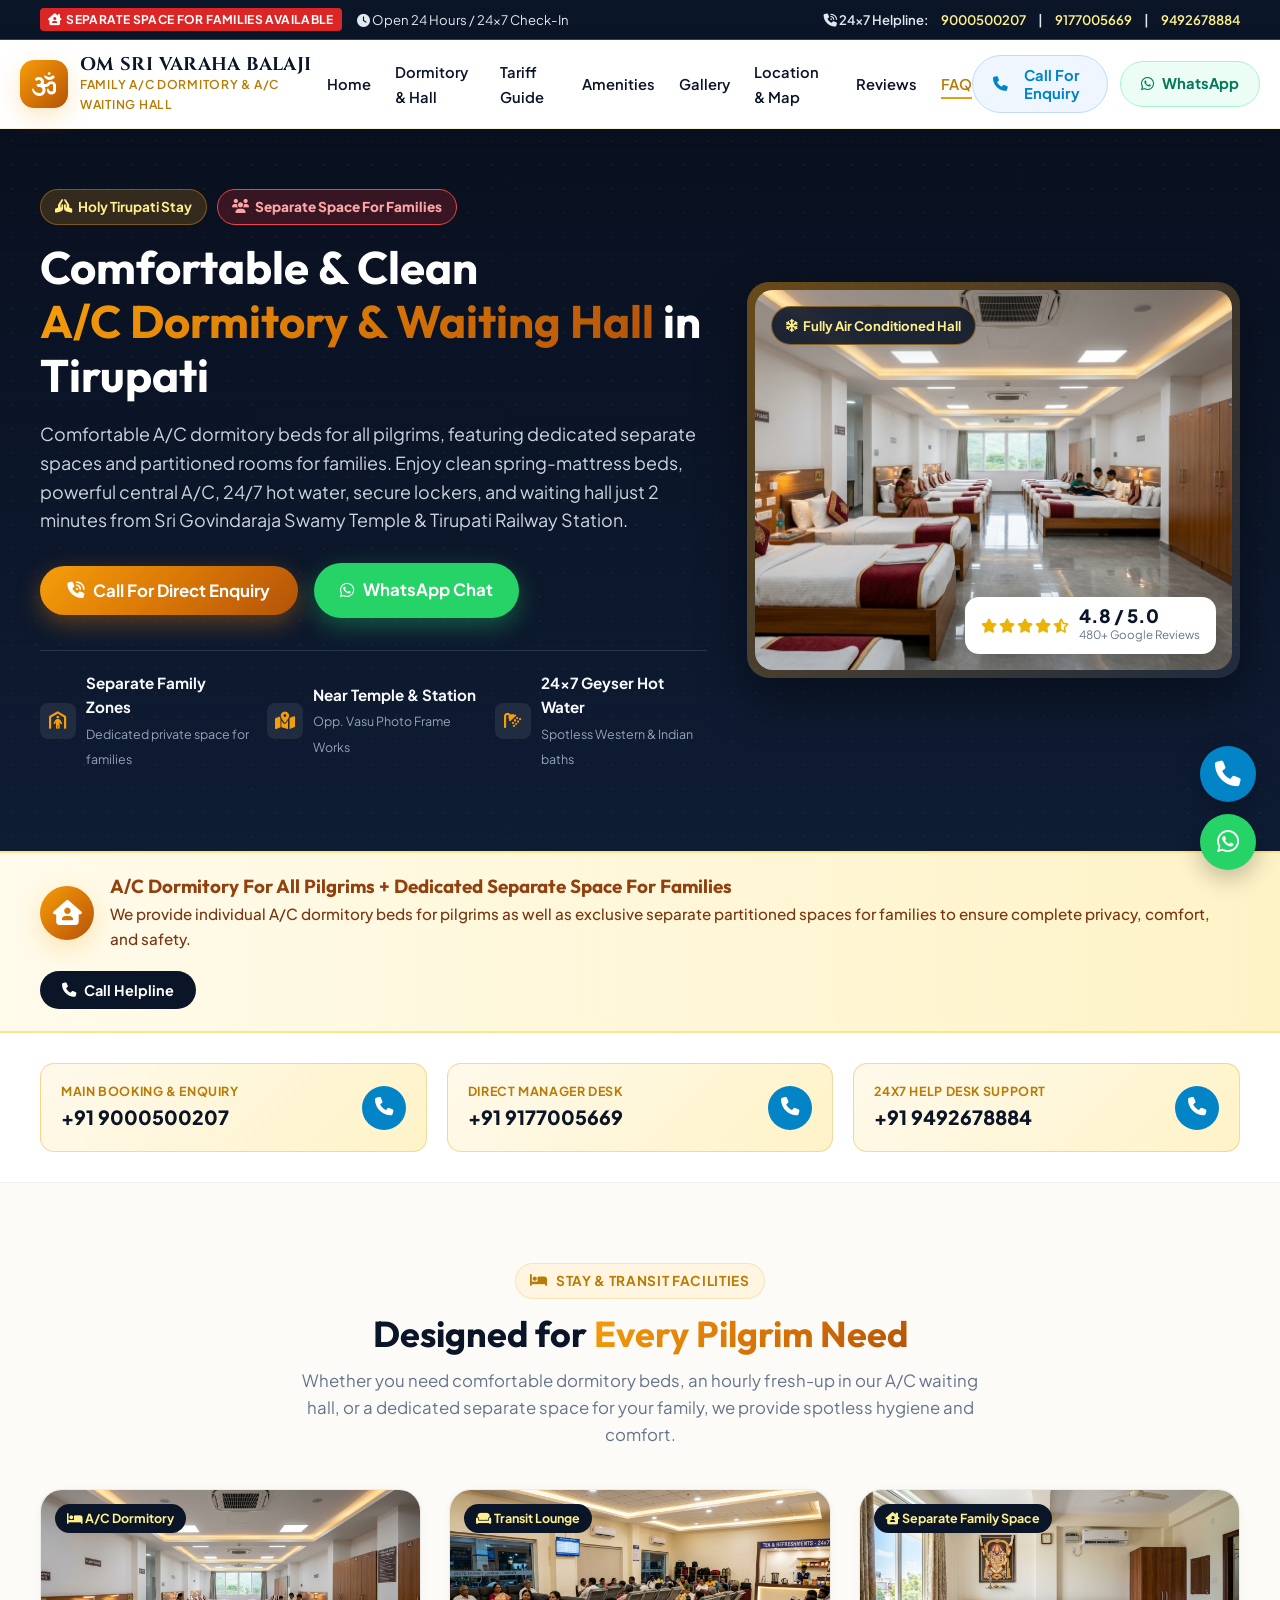
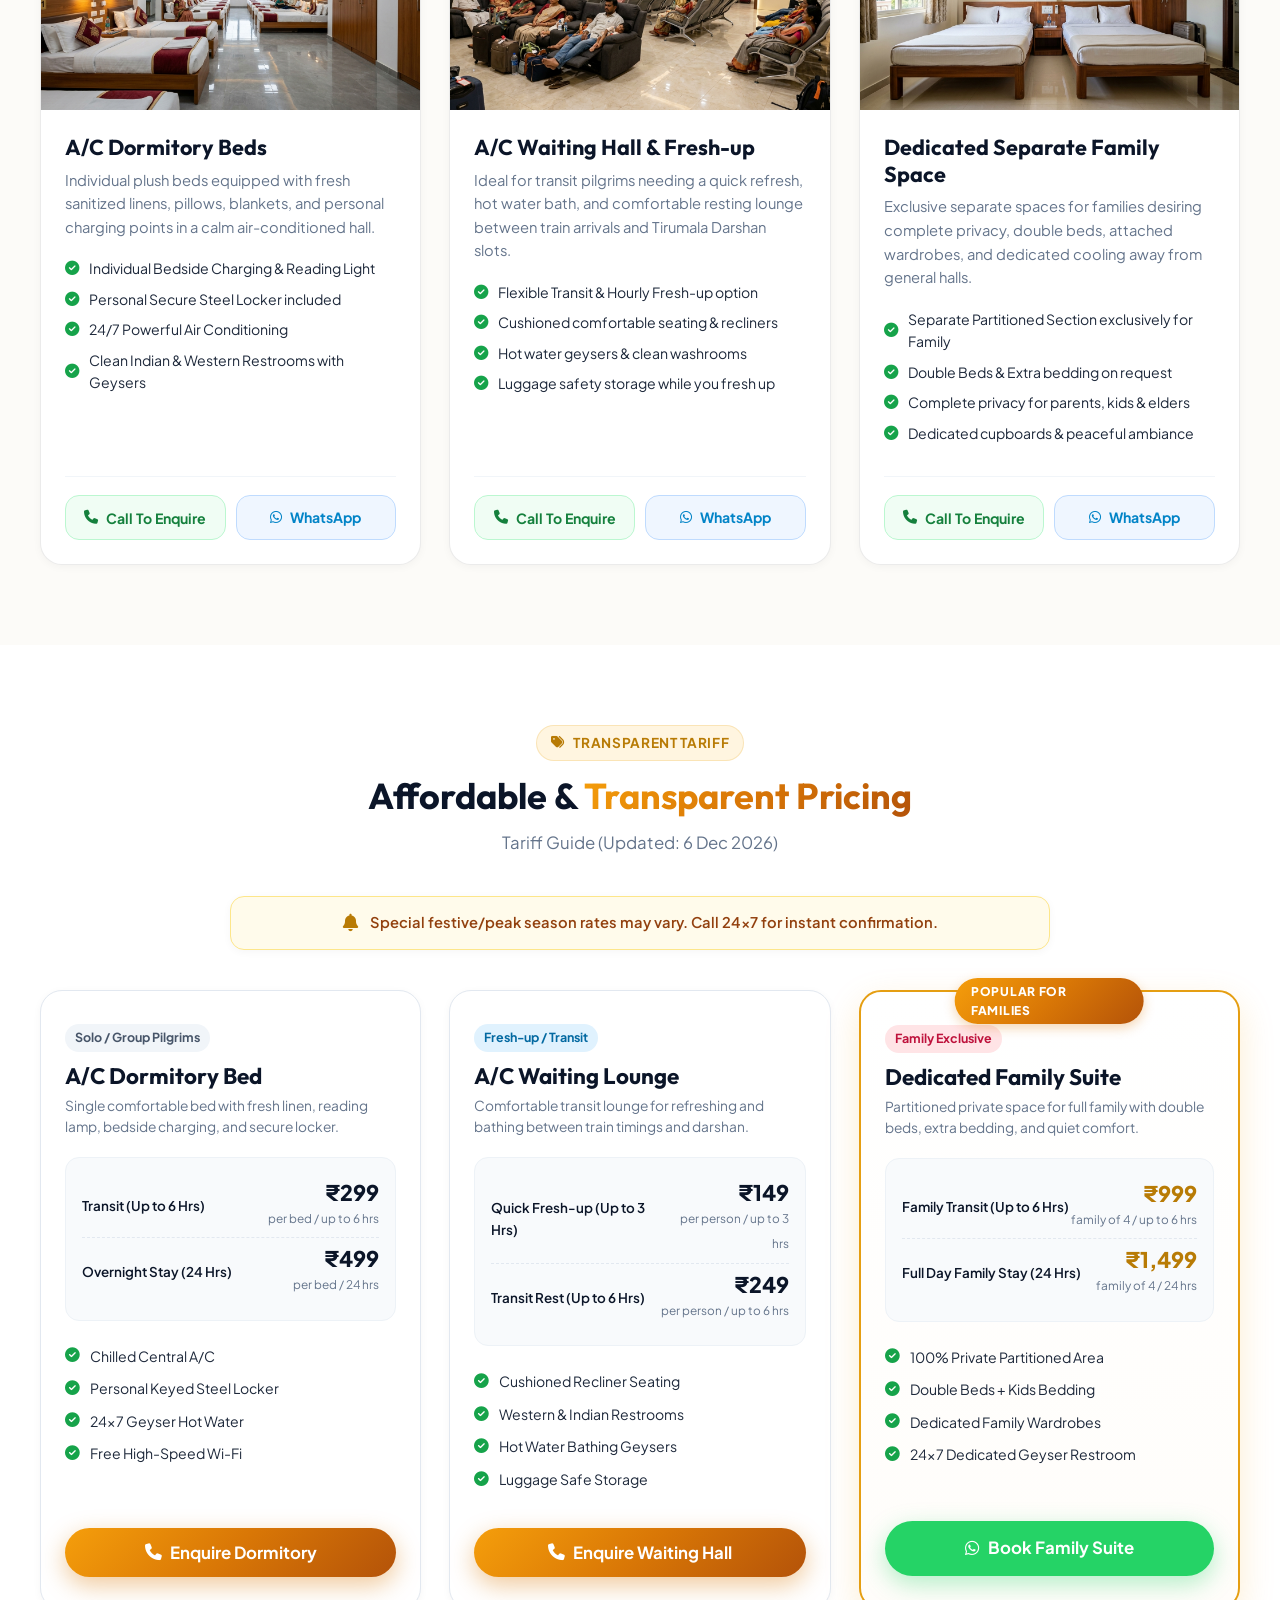
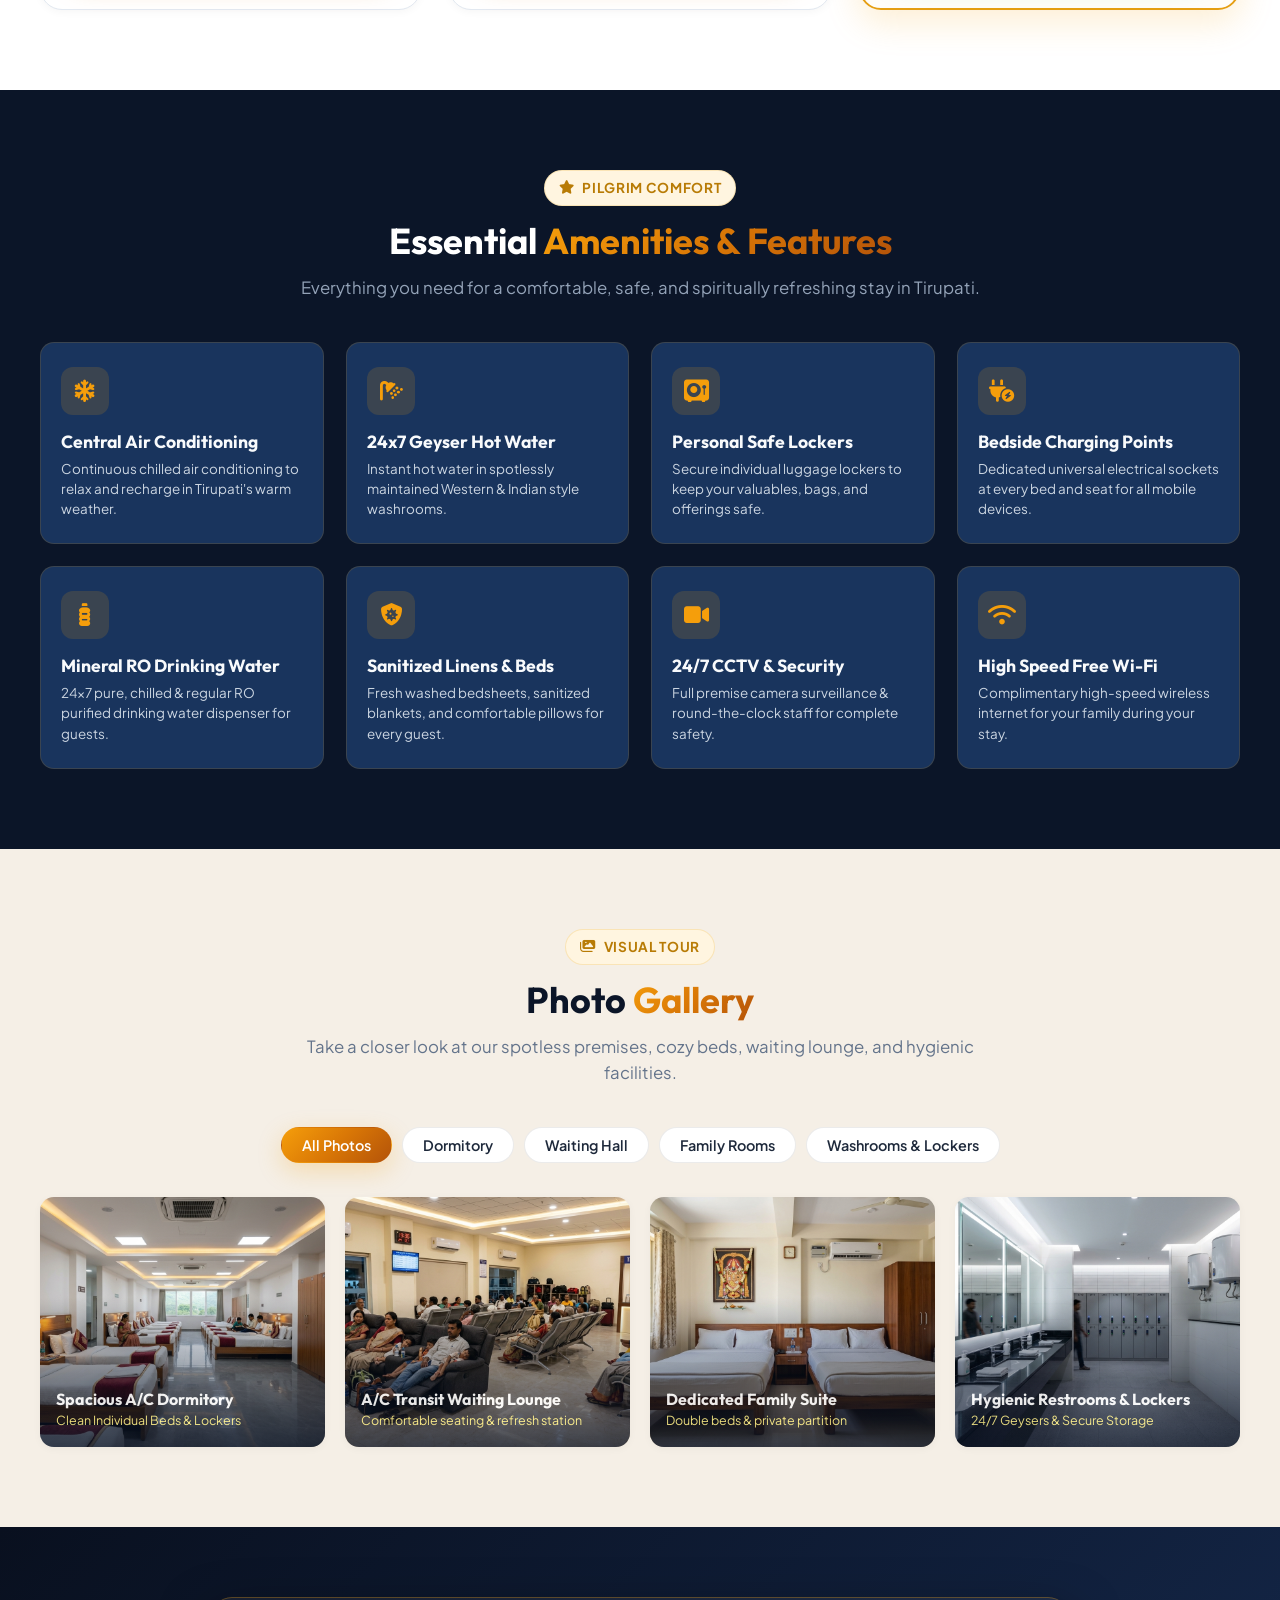
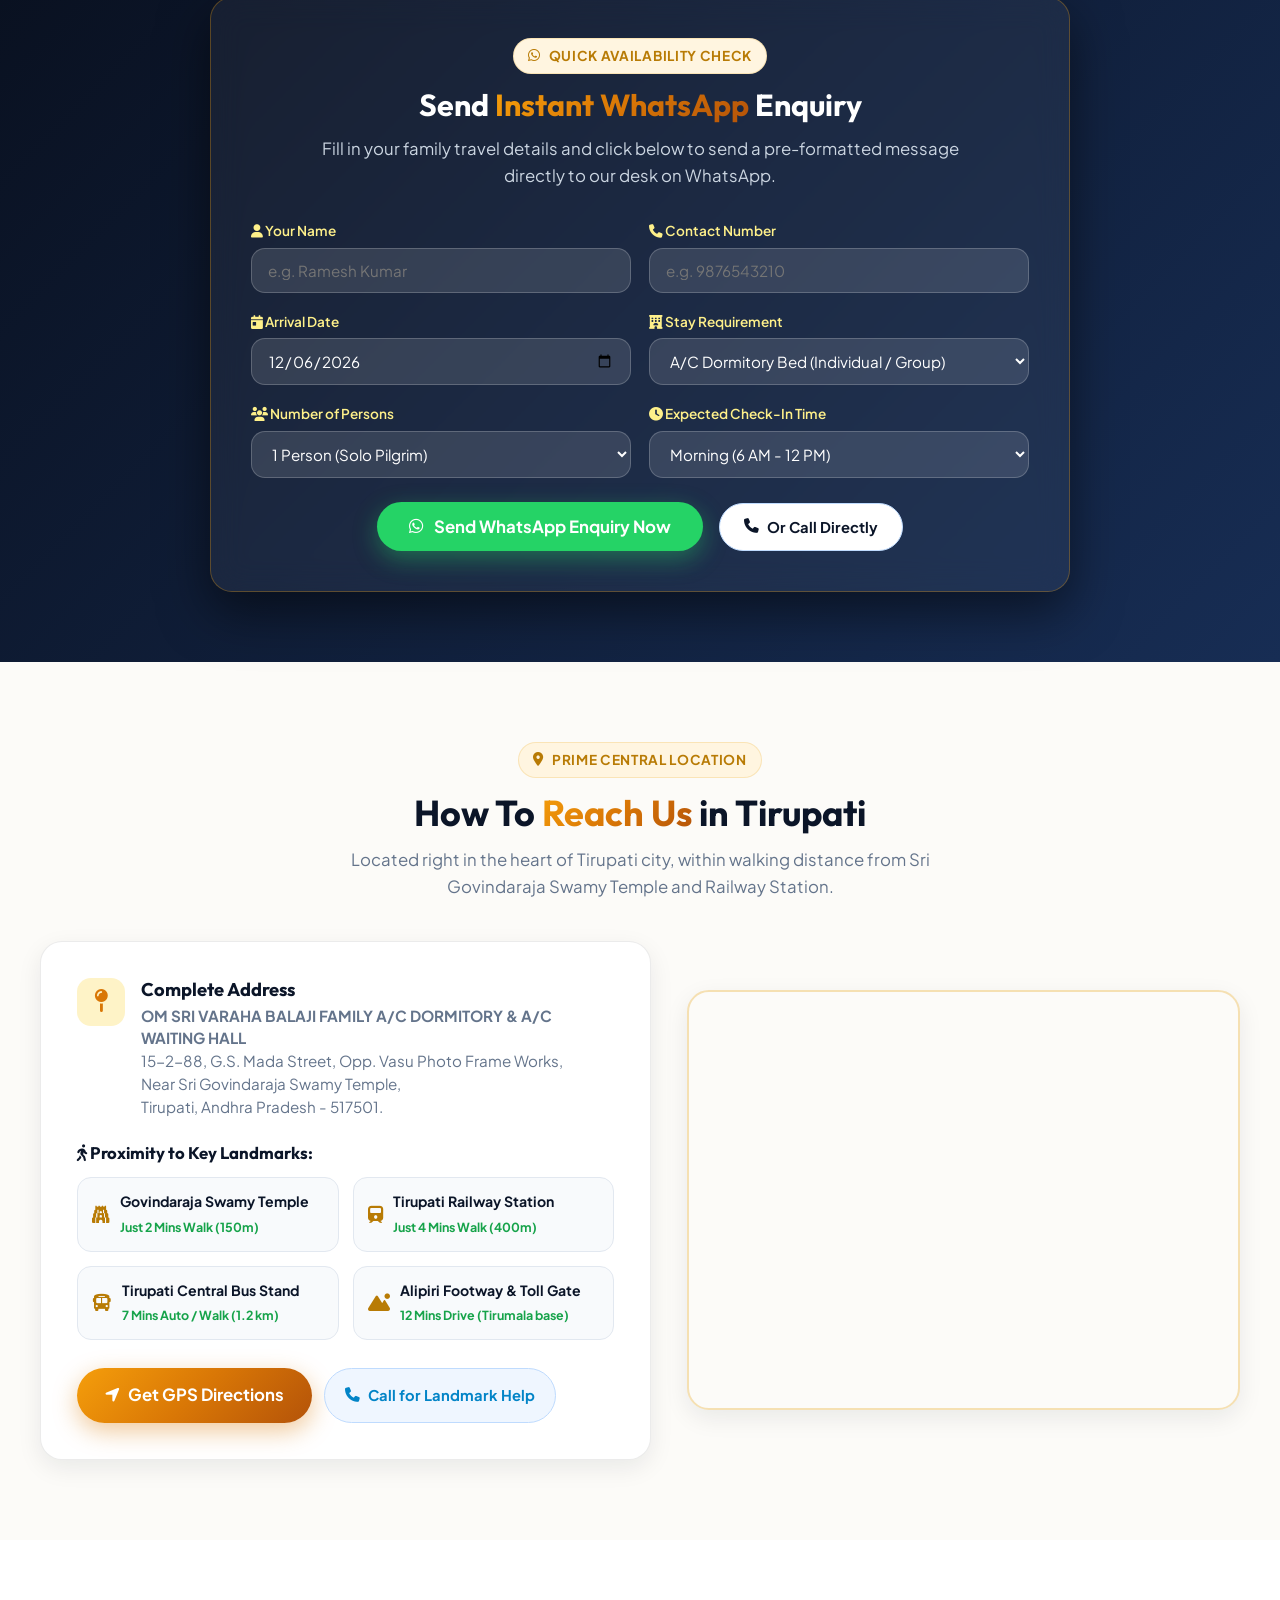
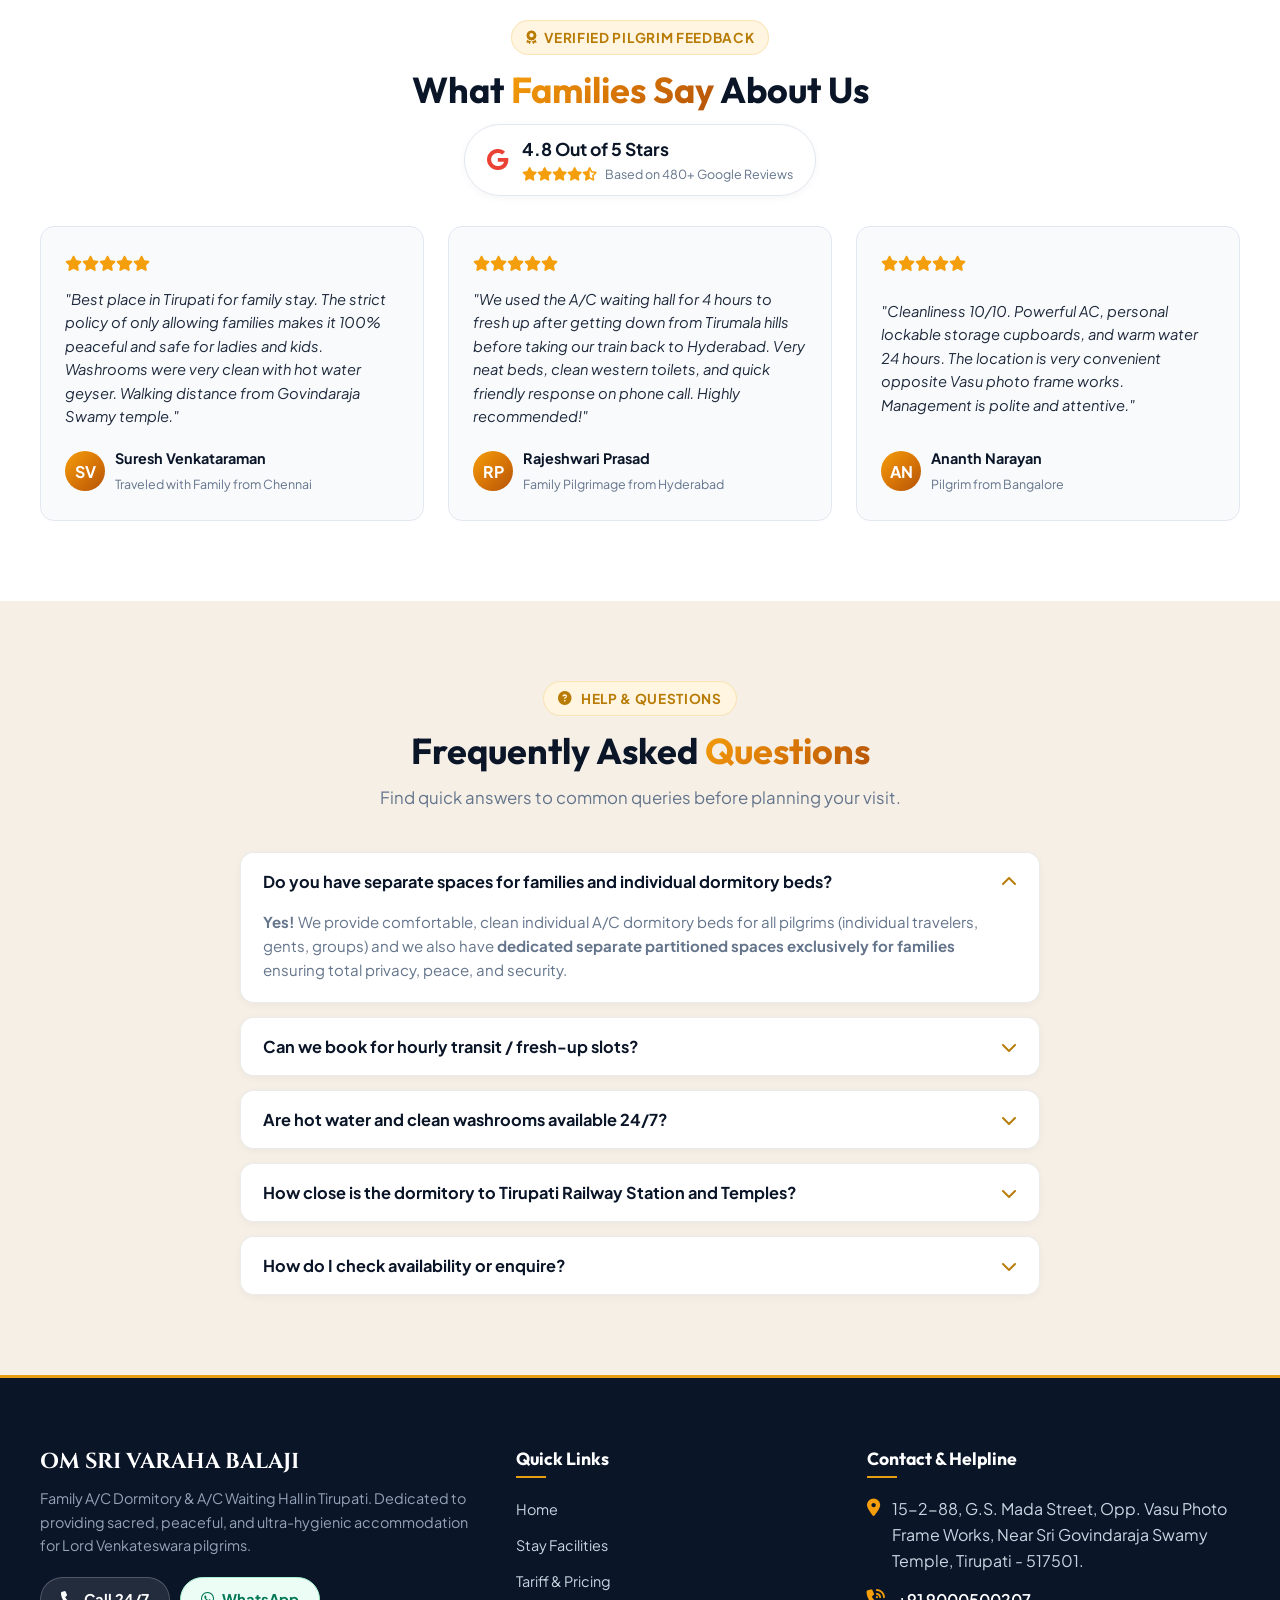
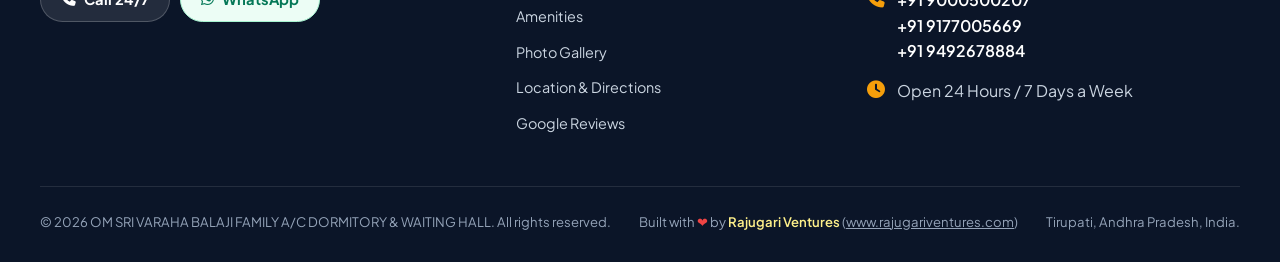
==== commit e5755459: "Update footer branding, remove staff portal link, and configure /login endpoint" ====
--- a/index.html
+++ b/index.html
@@ -835,7 +835,6 @@
             <li><a href="#gallery">Photo Gallery</a></li>
             <li><a href="#location">Location & Directions</a></li>
             <li><a href="#reviews">Google Reviews</a></li>
-            <li><a href="admin.html" target="_blank" style="color:#fef08a;"><i class="fa-solid fa-lock" style="font-size:0.75rem;"></i> Staff / Admin Portal</a></li>
           </ul>
         </div>
 
@@ -864,6 +863,7 @@
 
       <div class="footer-bottom">
         <div>&copy; 2026 OM SRI VARAHA BALAJI FAMILY A/C DORMITORY & WAITING HALL. All rights reserved.</div>
+        <div class="footer-credits">Built with <span style="color:#ef4444;">&#10084;</span> by <a href="https://www.rajugariventures.com" target="_blank" rel="noopener" style="color:#fef08a; text-decoration:none; font-weight:600;">Rajugari Ventures</a> (<a href="https://www.rajugariventures.com" target="_blank" rel="noopener" style="color:#94a3b8; text-decoration:underline;">www.rajugariventures.com</a>)</div>
         <div>Tirupati, Andhra Pradesh, India.</div>
       </div>
     </div>
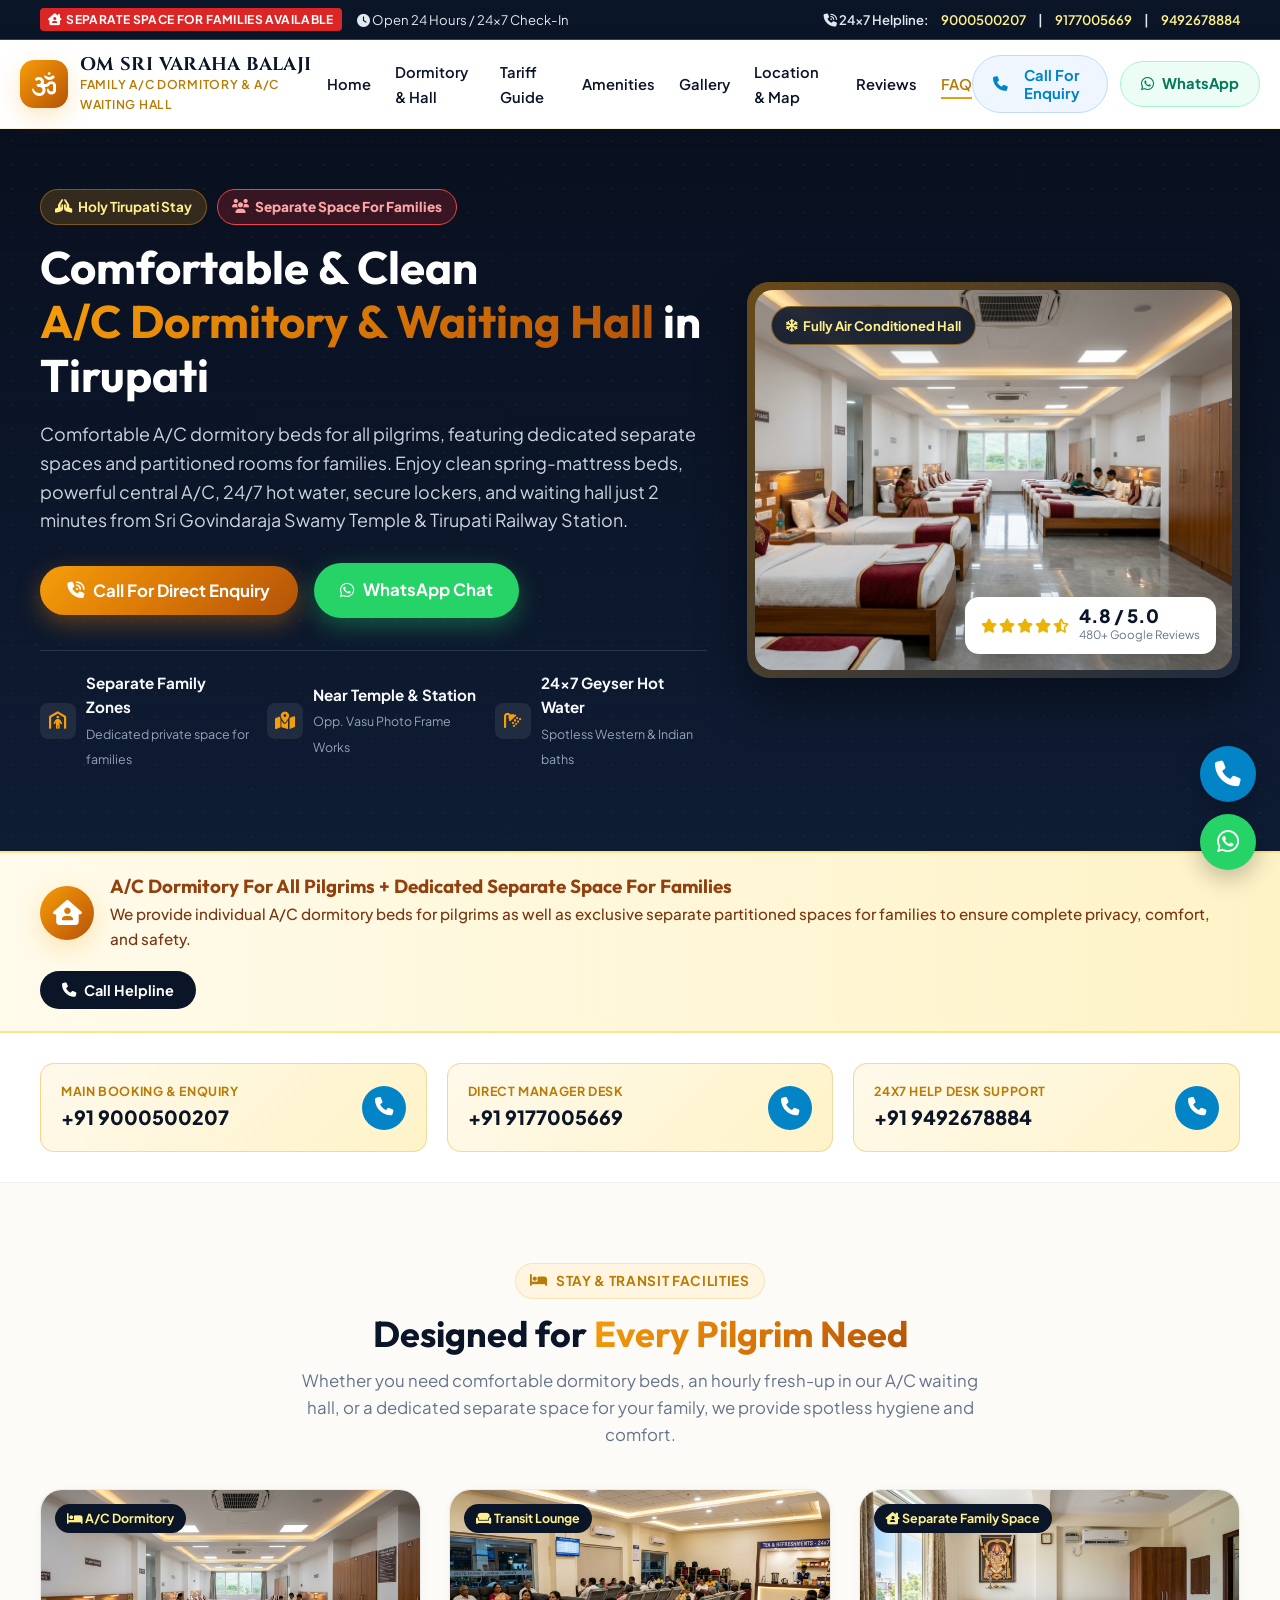
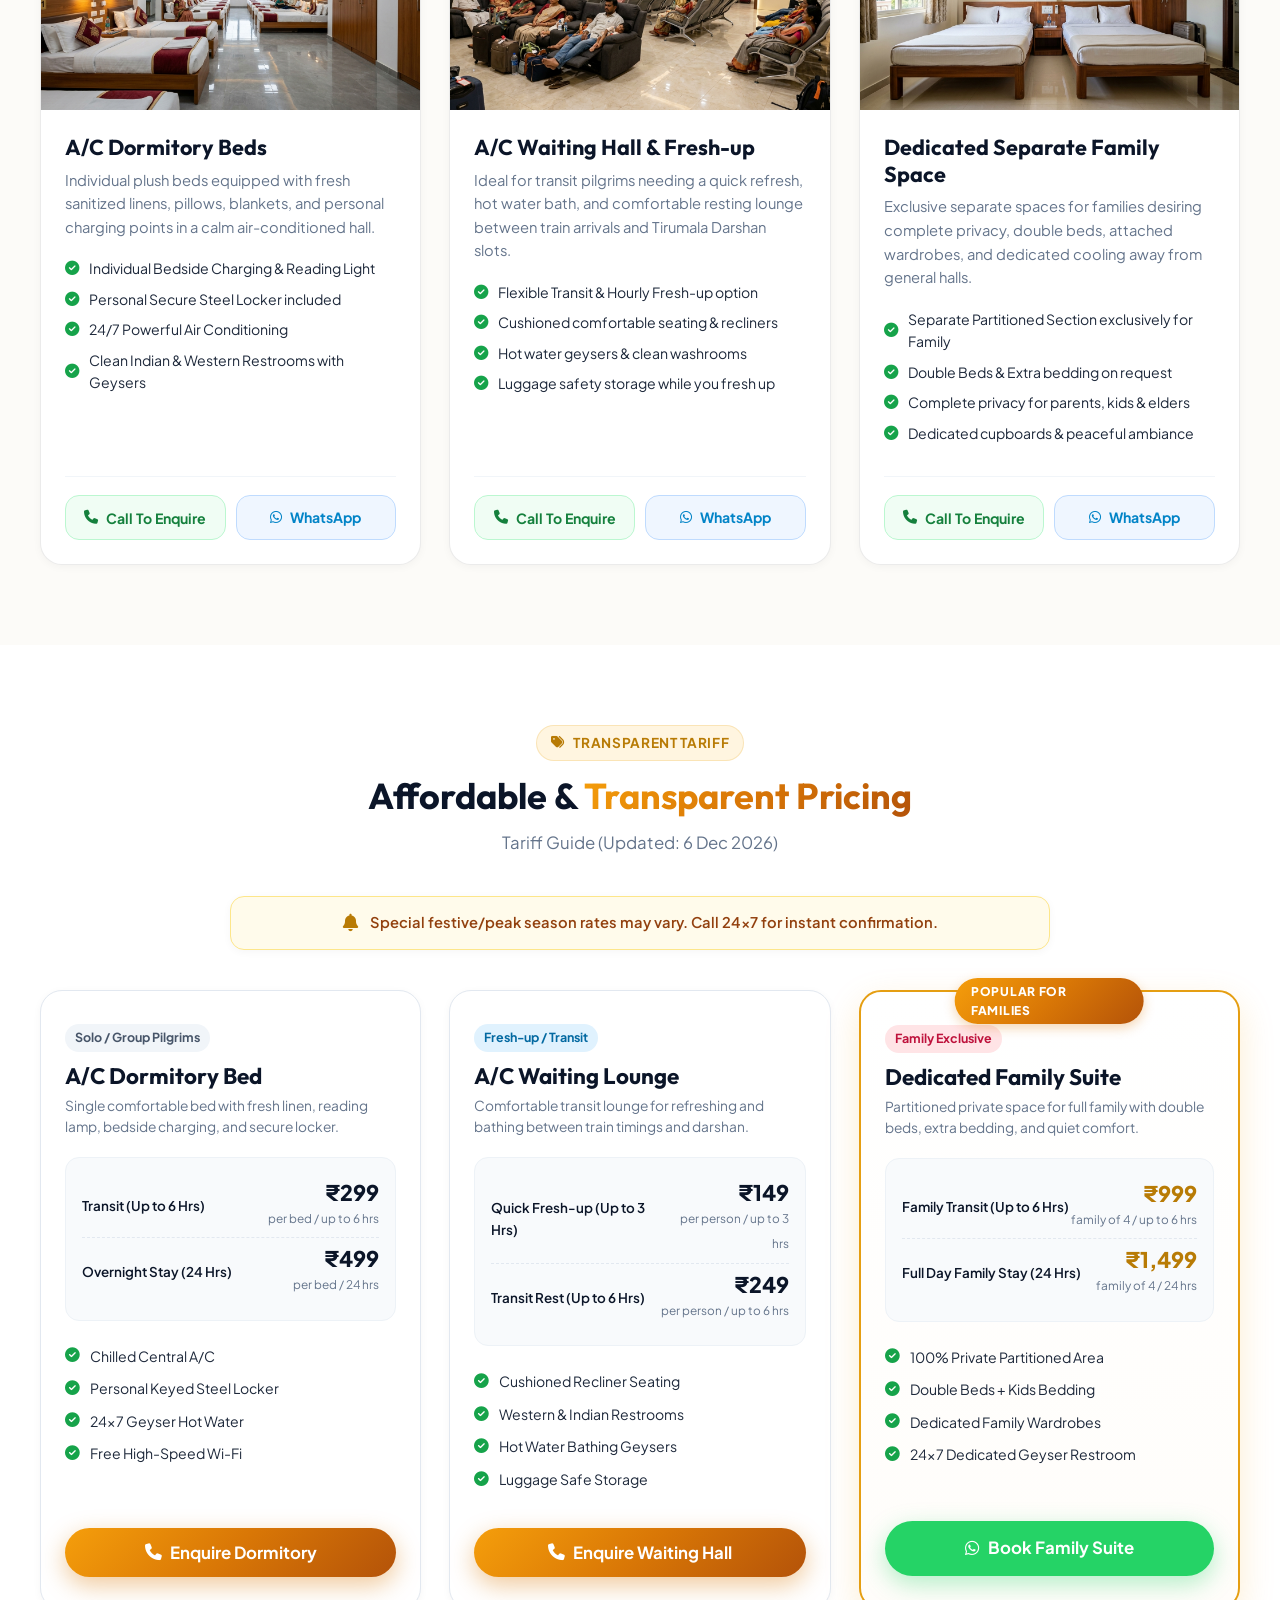
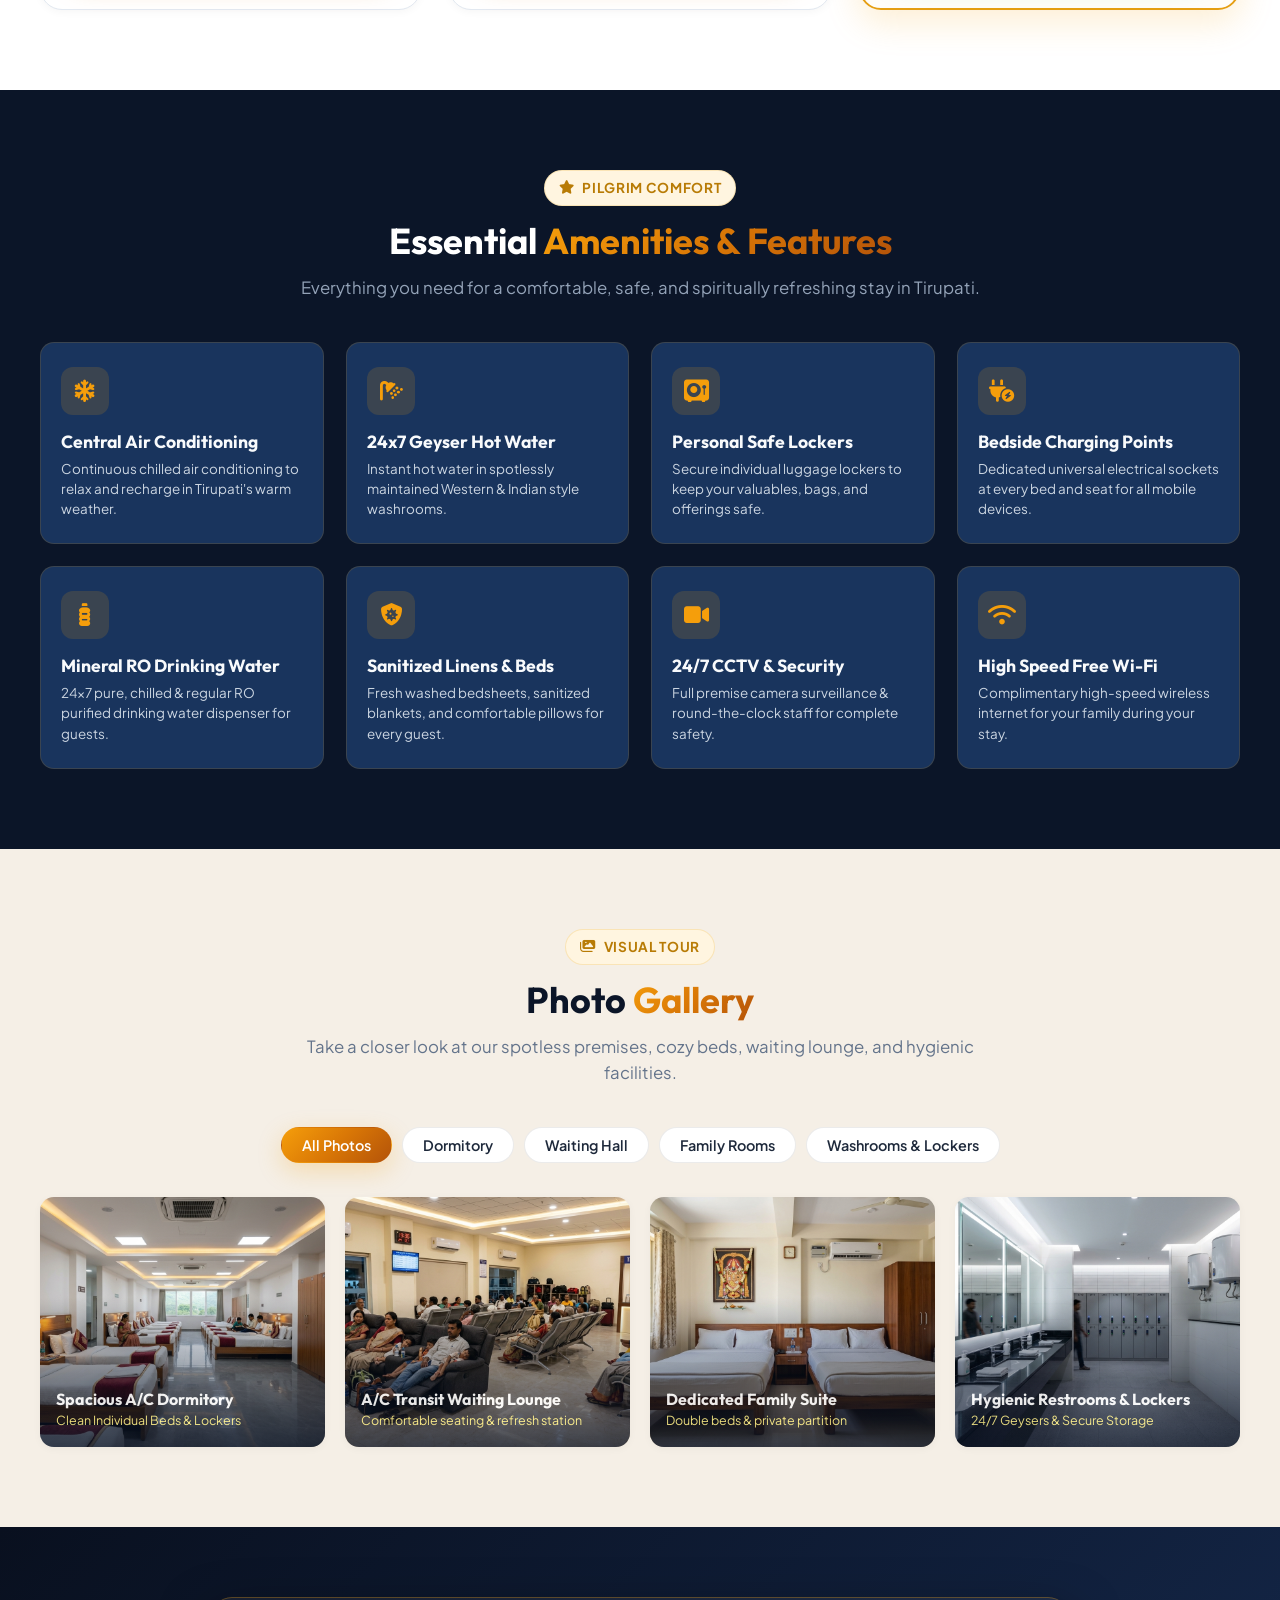
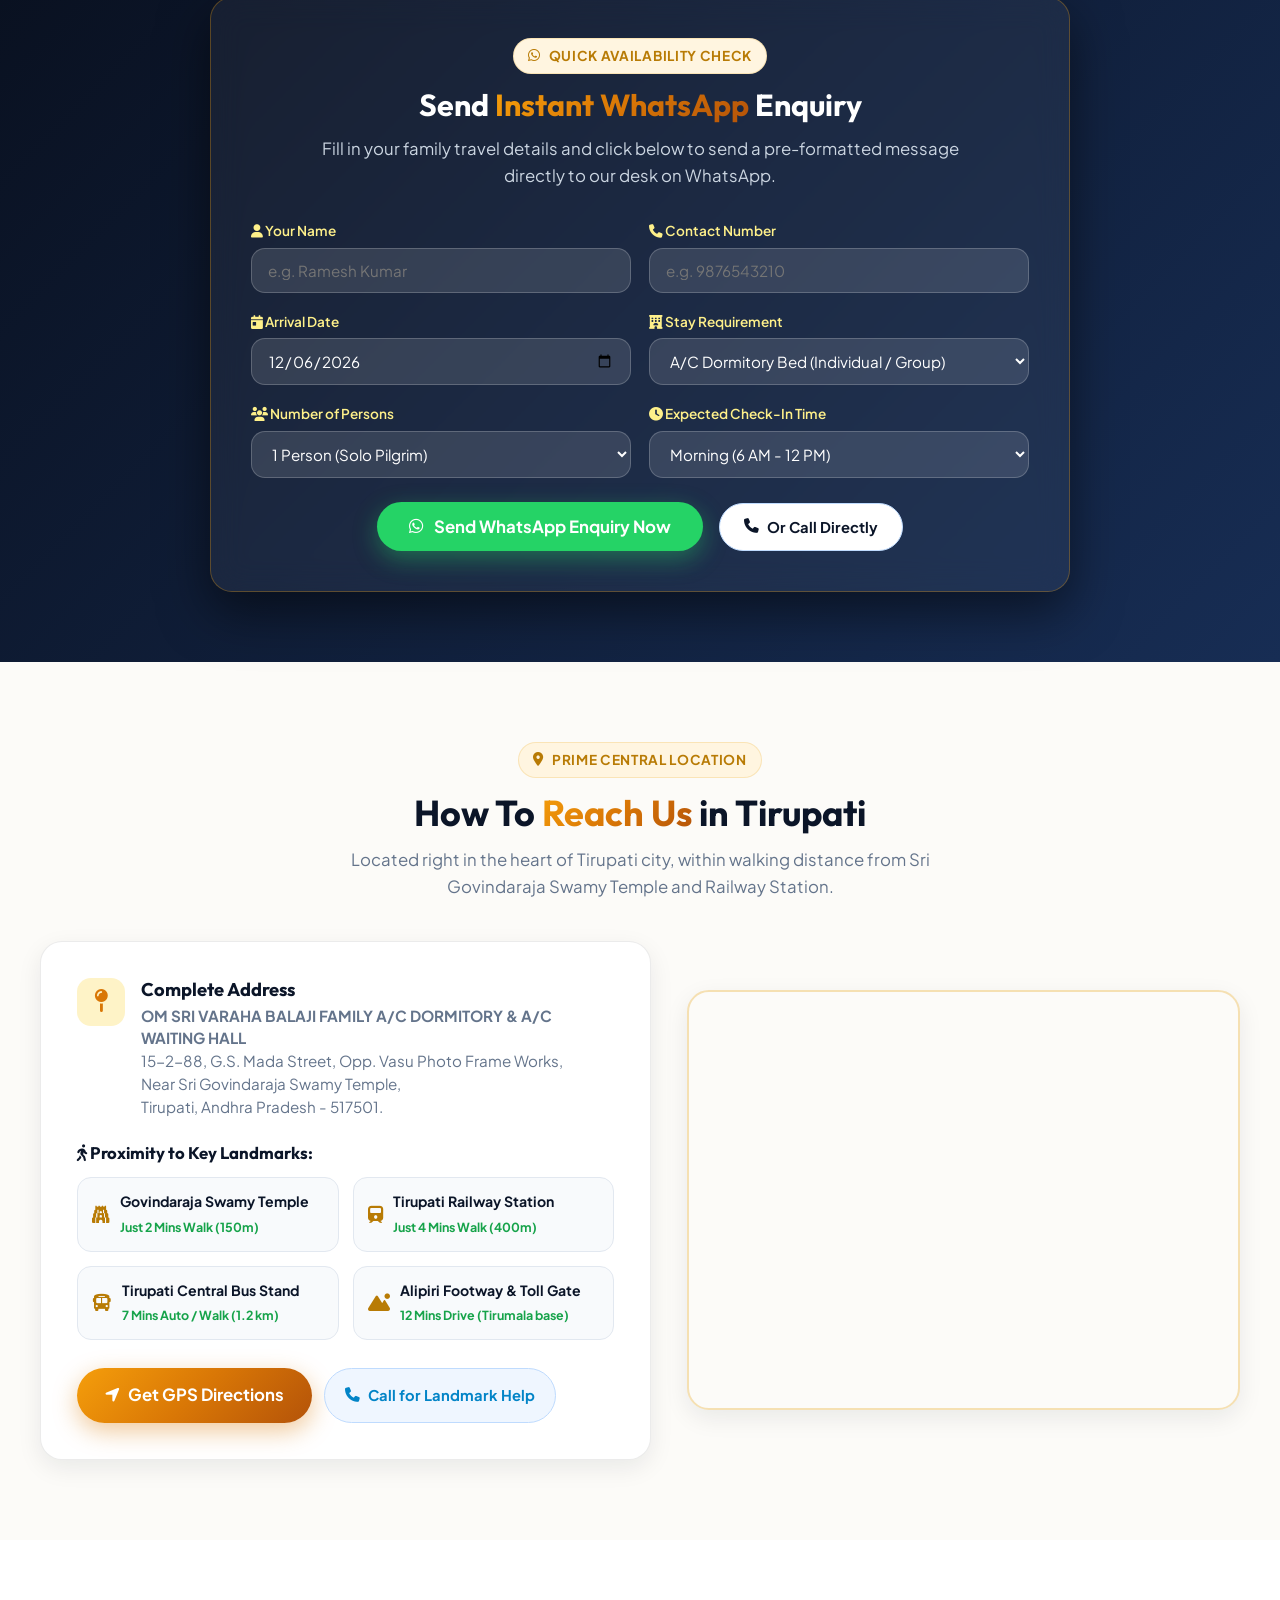
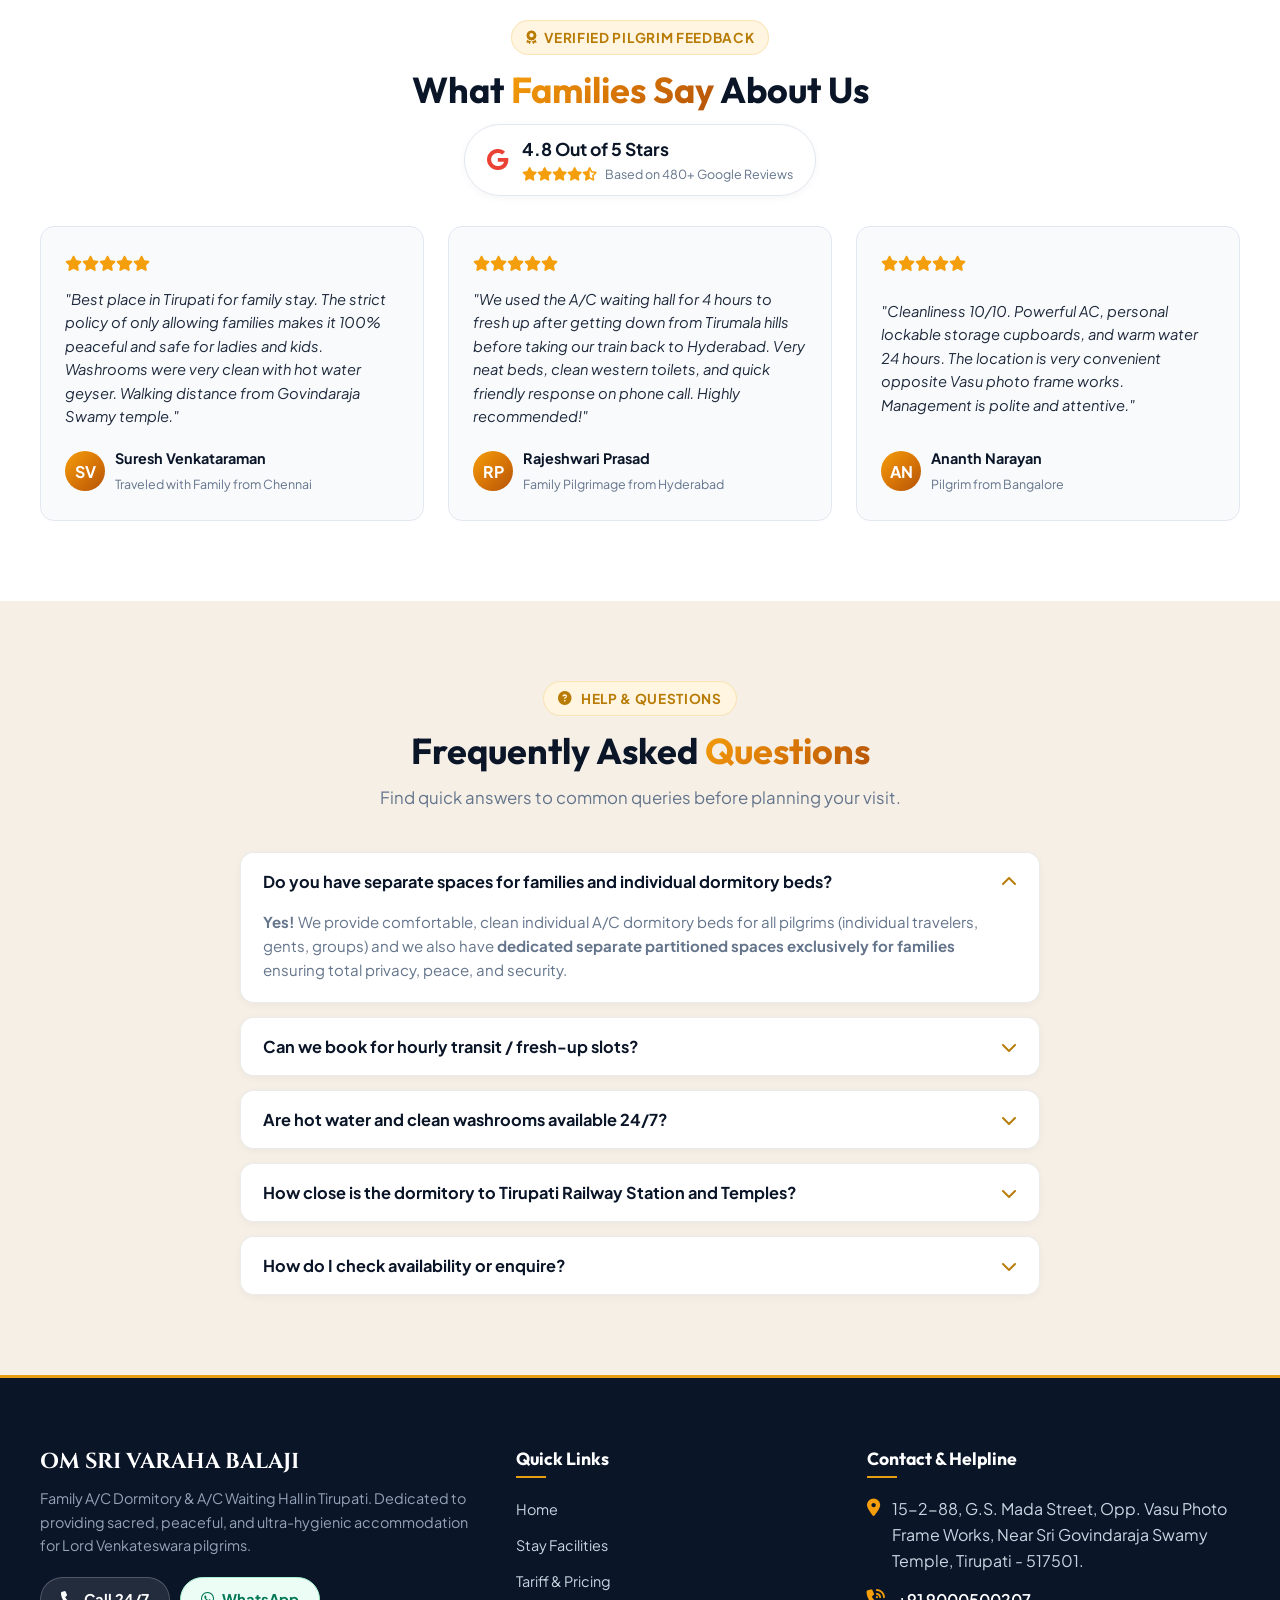
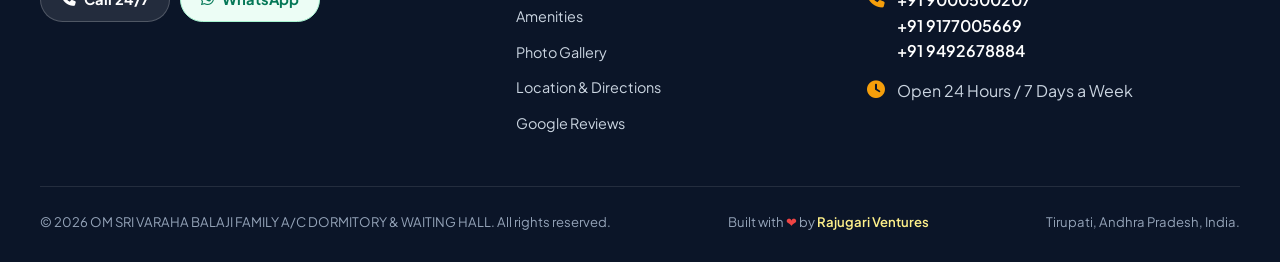
==== commit 2dabd0b1: "Add favicon and clean Rajugari Ventures link in footer" ====
--- a/index.html
+++ b/index.html
@@ -14,6 +14,10 @@
   
   <!-- Font Awesome Icons -->
   <link rel="stylesheet" href="https://cdnjs.cloudflare.com/ajax/libs/font-awesome/6.5.1/css/all.min.css">
+  
+  <!-- Favicon -->
+  <link rel="icon" type="image/svg+xml" href="favicon.svg">
+  <link rel="apple-touch-icon" href="favicon.svg">
   
   <!-- Custom CSS -->
   <link rel="stylesheet" href="styles.css">
@@ -863,7 +867,7 @@
 
       <div class="footer-bottom">
         <div>&copy; 2026 OM SRI VARAHA BALAJI FAMILY A/C DORMITORY & WAITING HALL. All rights reserved.</div>
-        <div class="footer-credits">Built with <span style="color:#ef4444;">&#10084;</span> by <a href="https://www.rajugariventures.com" target="_blank" rel="noopener" style="color:#fef08a; text-decoration:none; font-weight:600;">Rajugari Ventures</a> (<a href="https://www.rajugariventures.com" target="_blank" rel="noopener" style="color:#94a3b8; text-decoration:underline;">www.rajugariventures.com</a>)</div>
+        <div class="footer-credits">Built with <span style="color:#ef4444;">&#10084;</span> by <a href="https://www.rajugariventures.com" target="_blank" rel="noopener" style="color:#fef08a; text-decoration:none; font-weight:600;">Rajugari Ventures</a></div>
         <div>Tirupati, Andhra Pradesh, India.</div>
       </div>
     </div>
